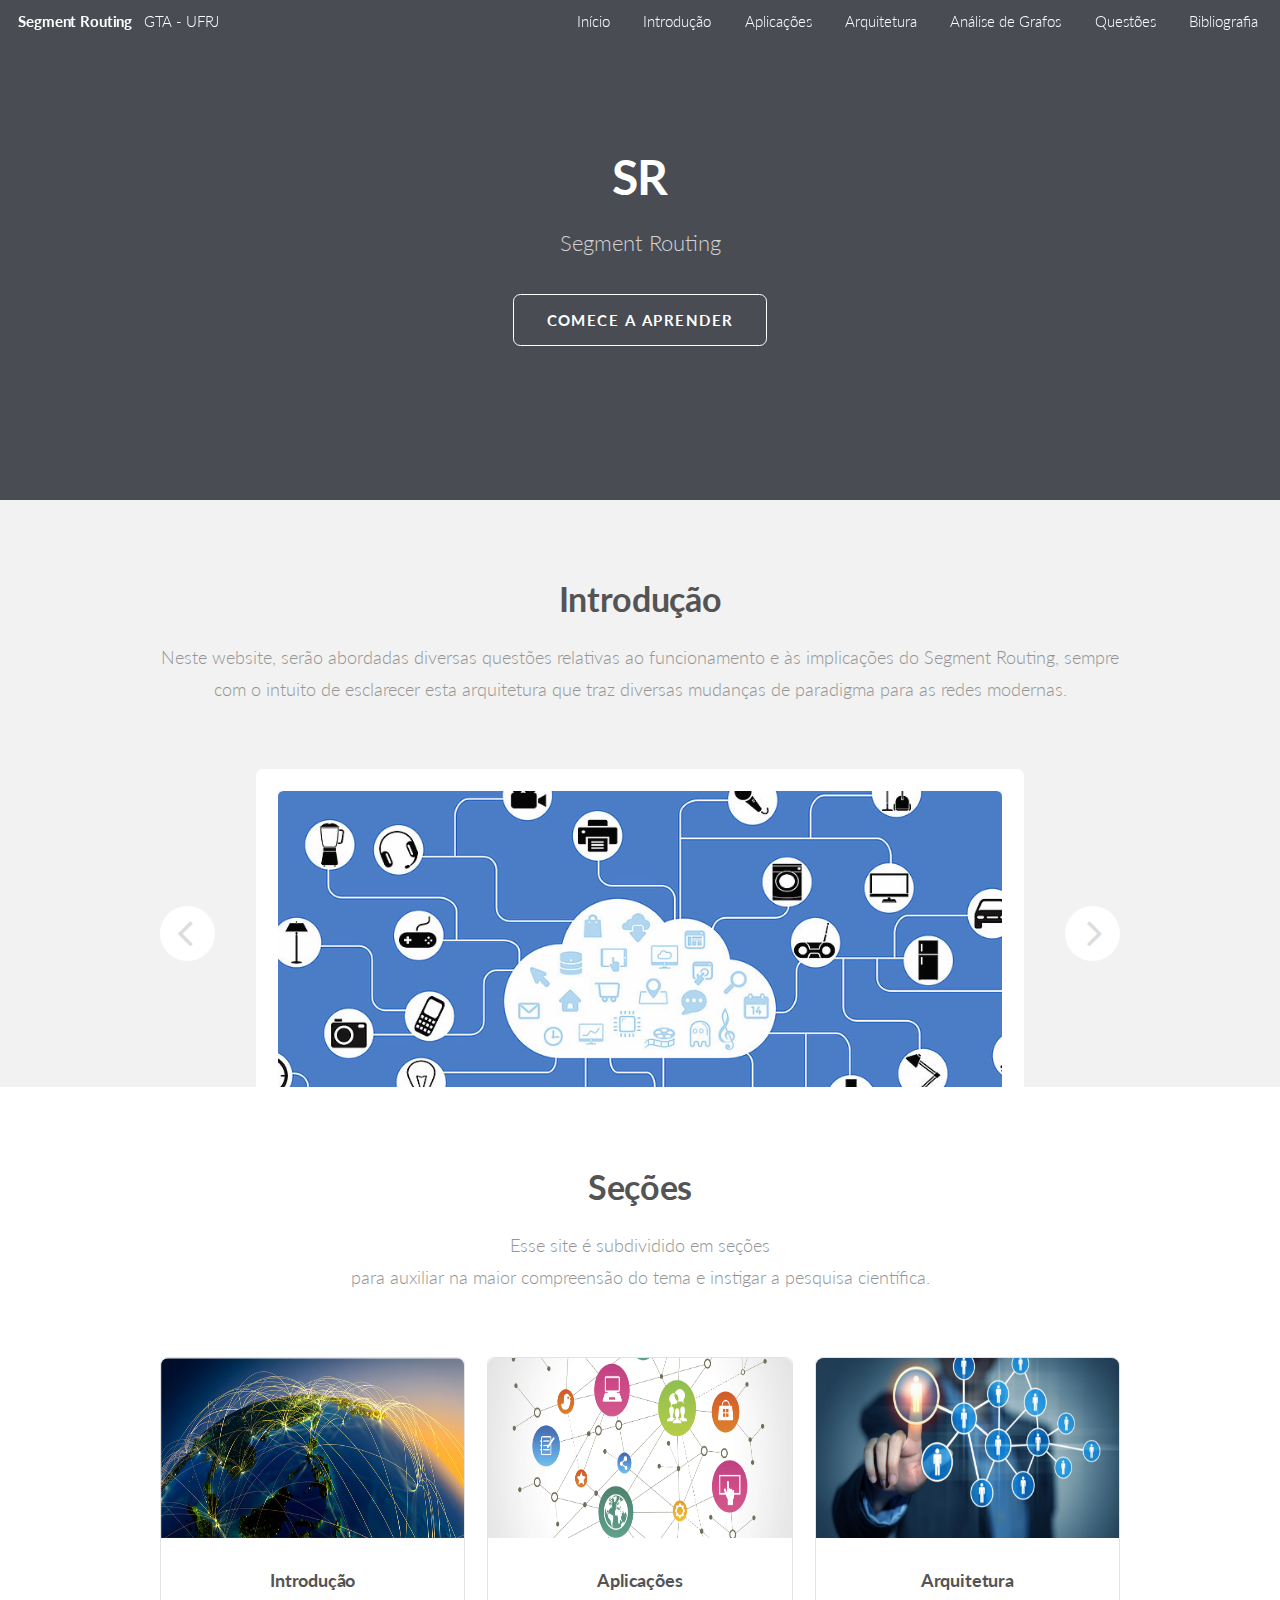
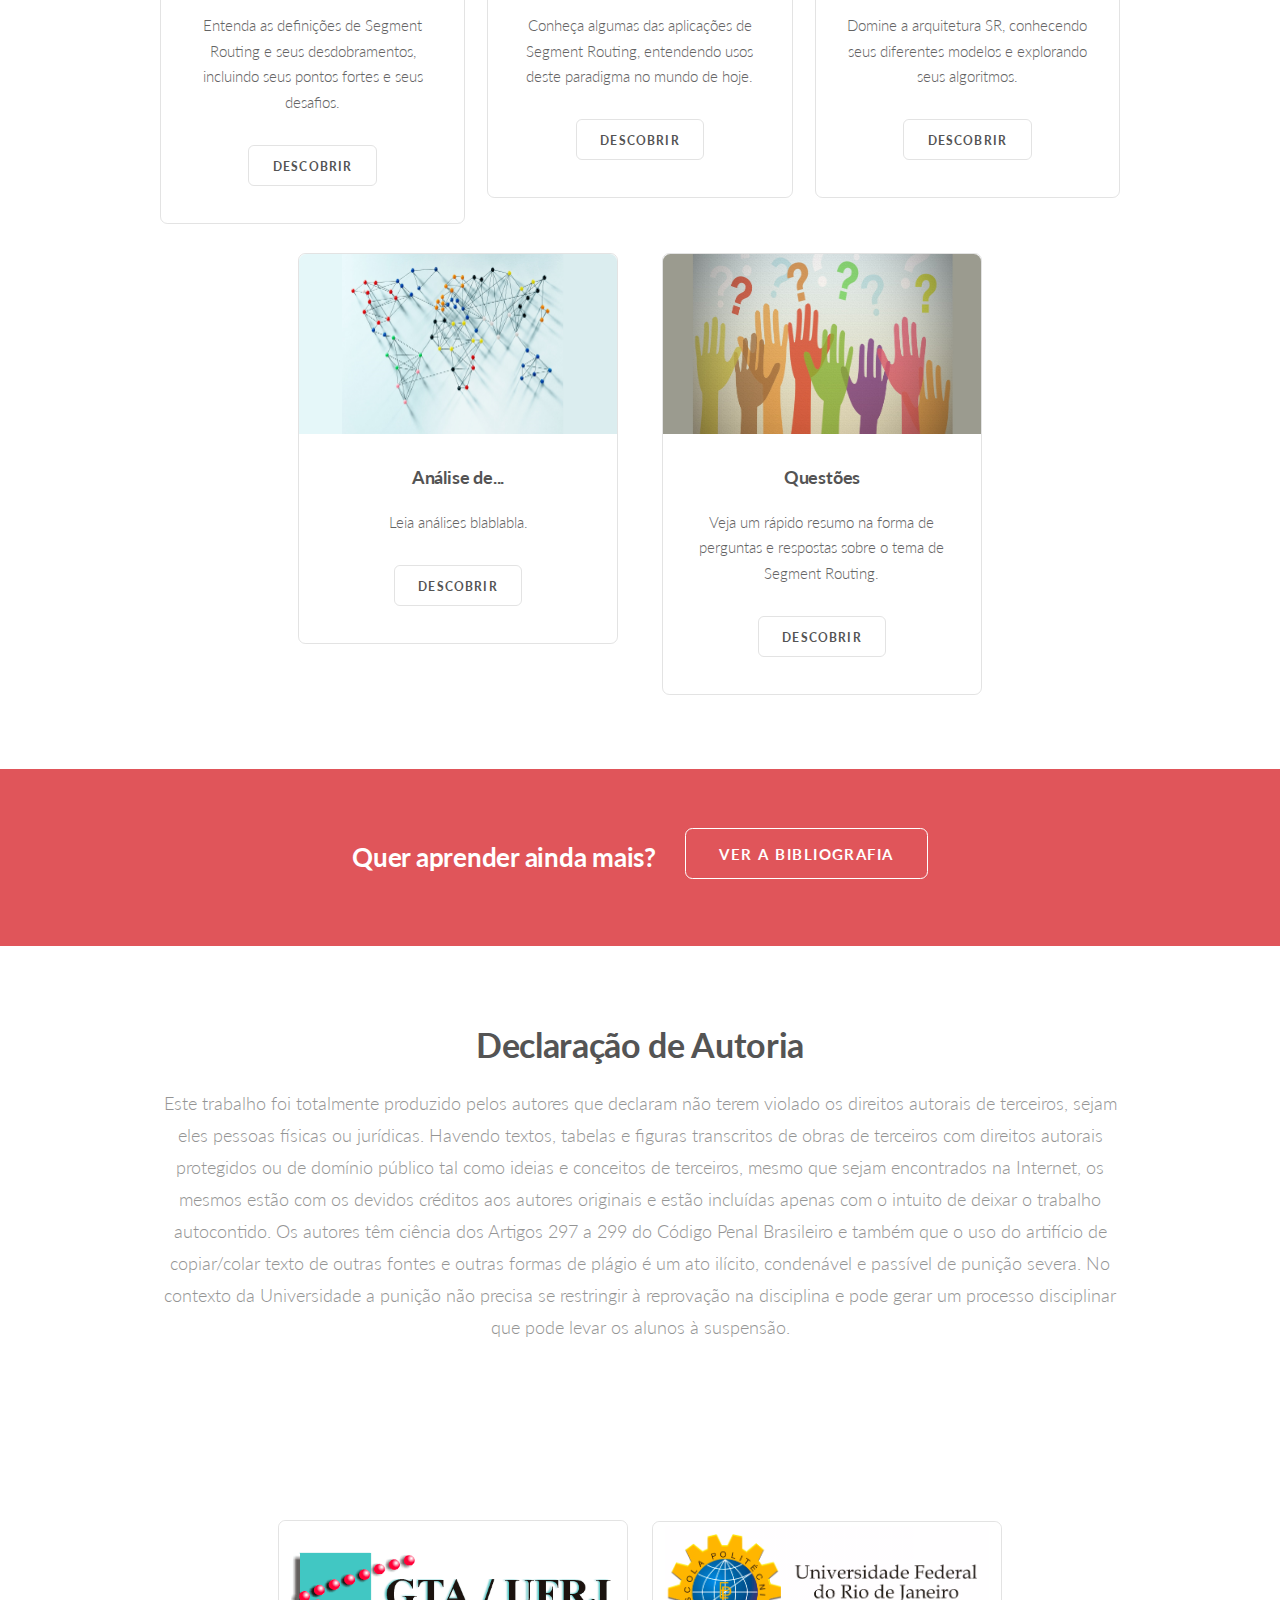
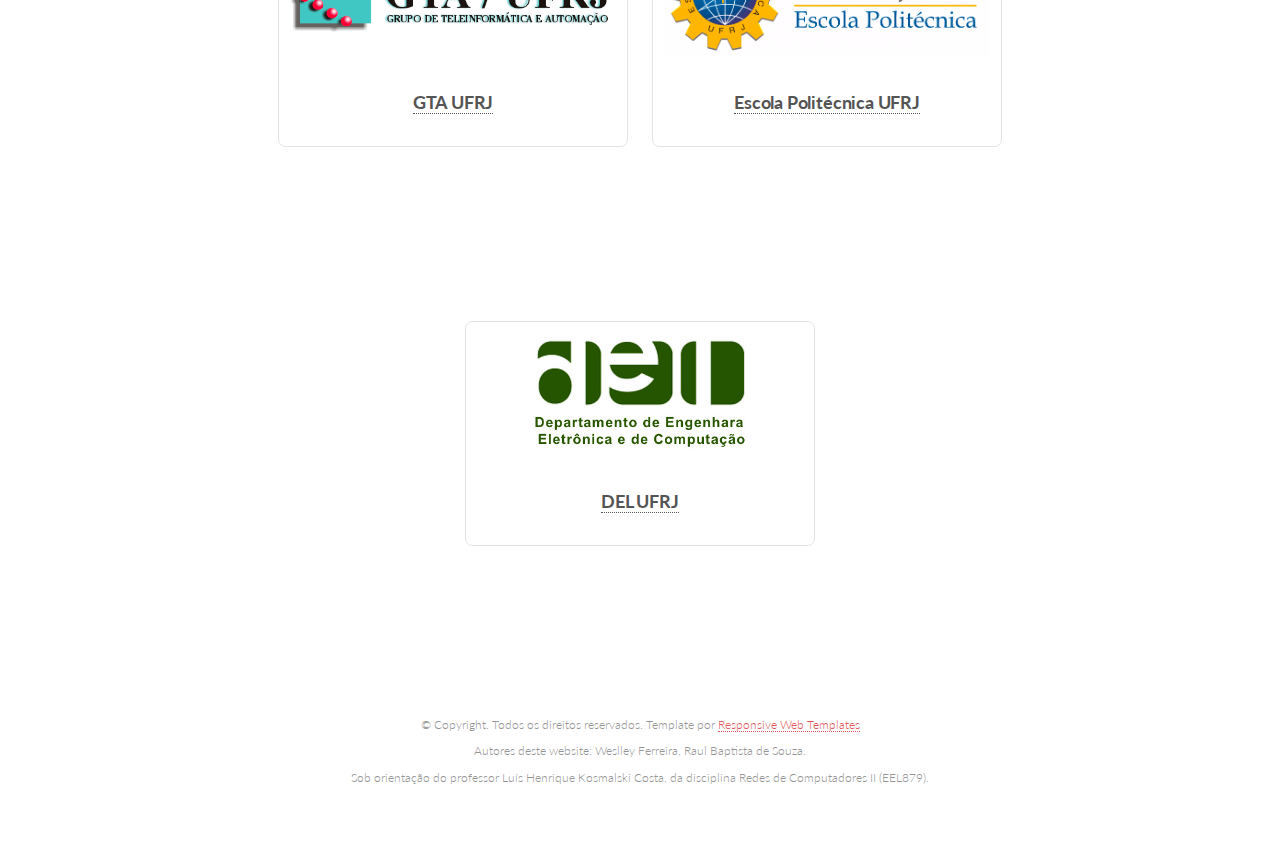
==== index.html @ 942cd398 "criado a estrutura do website" ====
<!DOCTYPE HTML>

<html>
	<head>
		<title>Segment Routing</title>
		<meta http-equiv="content-type" content="text/html; charset=utf-8" />
		<meta name="description" content="" />
		<meta name="keywords" content="" />
		<!--[if lte IE 8]><script src="css/ie/html5shiv.js"></script><![endif]-->
		<script src="js/jquery.min.js"></script>
		<script src="js/jquery.dropotron.min.js"></script>
		<script src="js/jquery.scrollgress.min.js"></script>
		<script src="js/jquery.scrolly.min.js"></script>
		<script src="js/jquery.slidertron.min.js"></script>
		<script src="js/skel.min.js"></script>
		<script src="js/skel-layers.min.js"></script>
		<script src="js/init.js"></script>
		<noscript>
			<link rel="stylesheet" href="css/skel.css" />
			<link rel="stylesheet" href="css/style.css" />
			<link rel="stylesheet" href="css/style-xlarge.css" />
		</noscript>
		<link rel="stylesheet" href="css/index.css" />
		<!--[if lte IE 9]><link rel="stylesheet" href="css/ie/v9.css" /><![endif]-->
		<!--[if lte IE 8]><link rel="stylesheet" href="css/ie/v8.css" /><![endif]-->
	</head>
	<body class="landing">

		<!-- Header -->
			<header id="header" class="alt skel-layers-fixed">
				<h1><a href="index.html">Segment Routing &nbsp&nbsp<span>GTA - UFRJ</span></a></h1>
				<nav id="nav">
					<ul>
						<li><a href="index.html">Início</a></li>
						<li><a href="introducao.html">Introdução</a></li>
						<li><a href="aplicacoes.html">Aplicações</a></li>
						<li><a href="arquitetura.html">Arquitetura</a></li>
						<li><a href="grafos.html">Análise de Grafos</a></li>
						<li><a href="questoes.html">Questões</a></li>
						<li><a href="bibliografia.html">Bibliografia</a></li>
					</ul>
				</nav>
			</header>

		<!-- Banner -->
			<section id="banner">
				<div class="inner">
					<h2>SR</h2>
					<p>Segment Routing</p>
					<ul class="actions">
						<li><a href="#one" class="button big scrolly">Comece a Aprender</a></li>
					</ul>
				</div>
			</section>

		<!-- One -->
			<section id="one" class="wrapper style1">
				<div class="container">
					<header class="major">
						<h2>Introdução</h2>
						<p>Neste website, serão abordadas diversas questões relativas ao funcionamento e às implicações do Segment Routing, sempre
						com o intuito de esclarecer esta arquitetura que traz diversas mudanças de paradigma para as redes modernas.</p>
					</header>
					<div class="slider">
						<span class="nav-previous"></span>
						<div class="viewer">
							<div class="reel">
								<div class="slide">
									<img src="images/dist_sys.jpg" alt="" />
								</div>
								<div class="slide">
									<img src="images/jvm.jpg" alt="" />
								</div>
							</div>
						</div>
						<span class="nav-next"></span>
					</div>
				</div>
			</section>


		<!-- Two -->
			<section id="two" class="wrapper style2">
				<div class="container">
					<header class="major">
						<h2>Seções</h2>
						<p>Esse site é subdividido em seções<br>
						para auxiliar na maior compreensão do tema e instigar a pesquisa científica.</p>
					</header>
					<div class="row">
						<div class="4u 6u(2) 12u$(3)">
							<article class="box post">
								<a href="introducao.html" class="image fit"><img src="images/world.jpg" alt="" class="toolbar" /></a>
								<h3>Introdução</h3>
								<p>Entenda as definições de Segment Routing e seus desdobramentos, incluindo seus pontos fortes e seus desafios.</p>
								<ul class="actions">
									<li><a href="introducao.html" class="button">Descobrir</a></li>
								</ul>
							</article>
						</div>
						<div class="4u 6u$(2) 12u$(3)">
							<article class="box post">
								<a href="aplicacoes.html" class="image fit"><img src="images/applications.png" alt="" class="toolbar"/></a>
								<h3>Aplicações</h3>
								<p>Conheça algumas das aplicações de Segment Routing, entendendo usos deste paradigma no mundo de hoje.</p>
								<ul class="actions">
									<li><a href="aplicacoes.html" class="button">Descobrir</a></li>
								</ul>
							</article>
						</div>
						<div class="4u$ 6u(2) 12u$(3)">
							<article class="box post">
								<a href="arquitetura.html" class="image fit"><img src="images/architecture.png" alt="" class="toolbar"/></a>
								<h3>Arquitetura</h3>
								<p>Domine a arquitetura SR, conhecendo seus diferentes modelos e explorando seus algoritmos.</p>
								<ul class="actions">
									<li><a href="arquitetura.html" class="button">Descobrir</a></li>
								</ul>
							</article>
						</div>
						<div style="display: flex; justify-content: center;">
							<div class="4u 6u$(2) 12u$(3)" style="margin-right: 3em;">
								<article class="box post">
									<a href="grafos.html" class="image fit"><img src="images/graphs.jpg" alt="" class="toolbar"/></a>
									<h3>Análise de...</h3>
									<p>Leia análises blablabla.</p>
									<ul class="actions">
										<li><a href="grafos.html" class="button">Descobrir</a></li>
									</ul>
								</article>
							</div>
							<div class="4u$ 6u$(2) 12u$(3)" style="max-width: 52em;">
								<article class="box post">
									<a href="questoes.html" class="image fit"><img src="images/questions.jpg" alt="" class="toolbar"/></a>
									<h3>Questões</h3>
									<p>Veja um rápido resumo na forma de perguntas e respostas sobre o tema de Segment Routing.</p>
									<ul class="actions">
										<li><a href="questoes.html" class="button">Descobrir</a></li>
									</ul>
								</article>
							</div>
						</div>
					</div>
				</div>
			</section>

		<!-- CTA -->
			<section id="cta" class="wrapper style3">
				<h2>Quer aprender ainda mais?</h2>
				<ul class="actions">
					<li><a href="bibliografia.html" class="button big">Ver a Bibliografia</a></li>
				</ul>
			</section>

		<!-- Three -->
			<section id="three" class="wrapper style2">
				<div class="container">
					<header class="major">
						<h2>Declaração de Autoria</h2>
						<p>Este trabalho foi totalmente produzido pelos autores que declaram não terem violado
						os direitos autorais de terceiros, sejam eles pessoas físicas ou jurídicas. Havendo textos,
						tabelas e figuras transcritos de obras de terceiros com direitos autorais protegidos ou de
						domínio público tal como ideias e conceitos de terceiros, mesmo que sejam encontrados na Internet,
						os mesmos estão com os devidos créditos aos autores originais e estão incluídas apenas com o intuito
						de deixar o trabalho autocontido. Os autores têm ciência dos Artigos 297 a 299 do Código Penal Brasileiro
						e também que o uso do artifício de copiar/colar texto de outras fontes e outras formas de plágio é um
						ato ilícito, condenável e passível de punição severa. No contexto da Universidade a punição não precisa
						se restringir à reprovação na disciplina e pode gerar um processo disciplinar que pode levar os alunos à suspensão.</p>
					</header>
				</div>
			</section>

		<!-- Footer -->
			<footer id="footer">

					<div class="container">
						<div class="links 4u 6u(2) 12u$(3) externLinks">
							<article class="box post">
								<a href="http://gta.ufrj.br/" class="image fit" target="_blank"><img src="images/gta.png" alt="" /></a>
								<h3><a href="http://gta.ufrj.br/" target="_blank">GTA UFRJ</a></h3>
							</article>
						</div>
						<div class="links 4u 6u$(2) 12u$(3) externLinks">
							<article class="box post">
								<a href="http://www.poli.ufrj.br/" class="image fit" target="_blank"><img src="images/poli.png" alt="" /></a>
								<h3><a href="http://www.poli.ufrj.br/" target="_blank">Escola Politécnica UFRJ</a></h3>
							</article>
						</div>
						<div class="links 4u$ 6u(2) 12u$(3) externLinks">
							<article class="box post">
								<a href="http://www.del.ufrj.br/" class="image fit" target="_blank"><img src="images/del.jpg" alt="" /></a>
								<h3><a href="https://www.del.ufrj.br/" target="_blank">DEL UFRJ</a></h3>
							</article>
						</div>

					</div>
				<span class="copyright">
					&copy; Copyright. Todos os direitos reservados. Template por <a href="http://www.html5webtemplates.co.uk">Responsive Web Templates</a>
					<br>Autores deste website: Weslley Ferreira, Raul Baptista de Souza.
					<br>Sob orientação do professor Luís Henrique Kosmalski Costa, da disciplina Redes de Computadores II (EEL879).
				</span>
			</footer>

	</body>
</html>
---- css/skel.css ----
/* Resets (http://meyerweb.com/eric/tools/css/reset/ | v2.0 | 20110126 | License: none (public domain)) */

	html,body,div,span,applet,object,iframe,h1,h2,h3,h4,h5,h6,p,blockquote,pre,a,abbr,acronym,address,big,cite,code,del,dfn,em,img,ins,kbd,q,s,samp,small,strike,strong,sub,sup,tt,var,b,u,i,center,dl,dt,dd,ol,ul,li,fieldset,form,label,legend,table,caption,tbody,tfoot,thead,tr,th,td,article,aside,canvas,details,embed,figure,figcaption,footer,header,hgroup,menu,nav,output,ruby,section,summary,time,mark,audio,video{margin:0;padding:0;border:0;font-size:100%;font:inherit;vertical-align:baseline;}article,aside,details,figcaption,figure,footer,header,hgroup,menu,nav,section{display:block;}body{line-height:1;}ol,ul{list-style:none;}blockquote,q{quotes:none;}blockquote:before,blockquote:after,q:before,q:after{content:'';content:none;}table{border-collapse:collapse;border-spacing:0;}body{-webkit-text-size-adjust:none}

/* Box Model */

	*, *:before, *:after {
		-moz-box-sizing: border-box;
		-webkit-box-sizing: border-box;
		box-sizing: border-box;
	}

/* Container */

	body {
		/* min-width: (containers) */
		min-width: 1200px;
	}

	.container {
		margin-left: auto;
		margin-right: auto;
		
		/* width: (containers) */
		width: 1200px;
	}

	/* Modifiers */

		/* 125% */
			.container.\31 25\25 {
				width: 100%;
				
				/* max-width: (containers * 1.25) */
				max-width: 1500px;

				/* min-width: (containers) */
				min-width: 1200px;
			}

		/* 75% */
			.container.\37 5\25 {
				
				/* width: (containers * 0.75) */
				width: 900px;

			}

		/* 50% */
			.container.\35 0\25 {
				
				/* width: (containers * 0.50) */
				width: 600px;

			}

		/* 25% */
			.container.\32 5\25 {
				
				/* width: (containers * 0.25) */
				width: 300px;

			}

/* Grid */

	.row {
		border-bottom: solid 1px transparent;
	}
	
	.row > * {
		float: left;
	}
	
	.row:after, .row:before {
		content: '';
		display: block;
		clear: both;
		height: 0;
	}
	
	.row.uniform > * > :first-child {
		margin-top: 0;
	}
	
	.row.uniform > * > :last-child {
		margin-bottom: 0;
	}

	/* Gutters */

		/* Normal */
		
			.row > * {
				/* padding: (gutters.horizontal) 0 0 (gutters.vertical) */
				padding: 0 0 0 2em;
			}

			.row {
				/* margin: -(gutters.horizontal) 0 0 -(gutters.vertical) */
				margin: 0 0 0 -2em;
			}
			
			.row.uniform > * {
				/* padding: (gutters.vertical) 0 0 (gutters.vertical) */
				padding: 2em 0 0 2em;
			}

			.row.uniform {
				/* margin: -(gutters.vertical) 0 0 -(gutters.vertical) */
				margin: -2em 0 0 -2em;
			}
			
		/* 200% */
		
			.row.\32 00\25 > * {
				/* padding: (gutters.horizontal) 0 0 (gutters.vertical) */
				padding: 0 0 0 4em;
			}

			.row.\32 00\25 {
				/* margin: -(gutters.horizontal) 0 0 -(gutters.vertical) */
				margin: 0 0 0 -4em;
			}

			.row.uniform.\32 00\25 > * {
				/* padding: (gutters.vertical) 0 0 (gutters.vertical) */
				padding: 4em 0 0 4em;
			}

			.row.uniform.\32 00\25 {
				/* margin: -(gutters.vertical) 0 0 -(gutters.vertical) */
				margin: -4em 0 0 -4em;
			}

		/* 150% */
		
			.row.\31 50\25 > * {
				/* padding: (gutters.horizontal) 0 0 (gutters.vertical) */
				padding: 0 0 0 1.5em;
			}

			.row.\31 50\25 {
				/* margin: -(gutters.horizontal) 0 0 -(gutters.vertical) */
				margin: 0 0 0 -1.5em;
			}

			.row.uniform.\31 50\25 > * {
				/* padding: (gutters.vertical) 0 0 (gutters.vertical) */
				padding: 1.5em 0 0 1.5em;
			}

			.row.uniform.\31 50\25 {
				/* margin: -(gutters.vertical) 0 0 -(gutters.vertical) */
				margin: -1.5em 0 0 -1.5em;
			}

		/* 50% */
		
			.row.\35 0\25 > * {
				/* padding: (gutters.horizontal) 0 0 (gutters.vertical) */
				padding: 0 0 0 1em;
			}

			.row.\35 0\25 {
				/* margin: -(gutters.horizontal) 0 0 -(gutters.vertical) */
				margin: 0 0 0 -1em;
			}

			.row.uniform.\35 0\25 > * {
				/* padding: (gutters.vertical) 0 0 (gutters.vertical) */
				padding: 1em 0 0 1em;
			}

			.row.uniform.\35 0\25 {
				/* margin: -(gutters.vertical) 0 0 -(gutters.vertical) */
				margin: -1em 0 0 -1em;
			}

		/* 25% */
		
			.row.\32 5\25 > * {
				/* padding: (gutters.horizontal) 0 0 (gutters.vertical) */
				padding: 0 0 0 0.5em;
			}

			.row.\32 5\25 {
				/* margin: -(gutters.horizontal) 0 0 -(gutters.vertical) */
				margin: 0 0 0 -0.5em;
			}

			.row.uniform.\32 5\25 > * {
				/* padding: (gutters.vertical) 0 0 (gutters.vertical) */
				padding: 0.5em 0 0 0.5em;
			}

			.row.uniform.\32 5\25 {
				/* margin: -(gutters.vertical) 0 0 -(gutters.vertical) */
				margin: -0.5em 0 0 -0.5em;
			}

		/* 0% */
		
			.row.\30 \25 > * {
				/* padding: (gutters.horizontal) 0 0 (gutters.vertical) */
				padding: 0;
			}

			.row.\30 \25 {
				/* margin: -(gutters.horizontal) 0 0 -(gutters.vertical) */
				margin: 0;
			}

	/* Cells */

		.\31 2u, .\31 2u\24, .\31 2u\28 1\29, .\31 2u\24\28 1\29 { width: 100%; clear: none; }
		.\31 1u, .\31 1u\24, .\31 1u\28 1\29, .\31 1u\24\28 1\29 { width: 91.6666666667%; clear: none; }
		.\31 0u, .\31 0u\24, .\31 0u\28 1\29, .\31 0u\24\28 1\29 { width: 83.3333333333%; clear: none; }
		.\39 u, .\39 u\24, .\39 u\28 1\29, .\39 u\24\28 1\29 { width: 75%; clear: none; }
		.\38 u, .\38 u\24, .\38 u\28 1\29, .\38 u\24\28 1\29 { width: 66.6666666667%; clear: none; }
		.\37 u, .\37 u\24, .\37 u\28 1\29, .\37 u\24\28 1\29 { width: 58.3333333333%; clear: none; }
		.\36 u, .\36 u\24, .\36 u\28 1\29, .\36 u\24\28 1\29 { width: 50%; clear: none; }
		.\35 u, .\35 u\24, .\35 u\28 1\29, .\35 u\24\28 1\29 { width: 41.6666666667%; clear: none; }
		.\34 u, .\34 u\24, .\34 u\28 1\29, .\34 u\24\28 1\29 { width: 33.3333333333%; clear: none; }
		.\33 u, .\33 u\24, .\33 u\28 1\29, .\33 u\24\28 1\29 { width: 25%; clear: none; }
		.\32 u, .\32 u\24, .\32 u\28 1\29, .\32 u\24\28 1\29 { width: 16.6666666667%; clear: none; }
		.\31 u, .\31 u\24, .\31 u\28 1\29, .\31 u\24\28 1\29 { width: 8.3333333333%; clear: none; }

		.\31 2u\24 + *, .\31 2u\24\28 1\29 + *,
		.\31 1u\24 + *, .\31 1u\24\28 1\29 + *,
		.\31 0u\24 + *, .\31 0u\24\28 1\29 + *,
		.\39 u\24 + *, .\39 u\24\28 1\29 + *,
		.\38 u\24 + *, .\38 u\24\28 1\29 + *,
		.\37 u\24 + *, .\37 u\24\28 1\29 + *,
		.\36 u\24 + *, .\36 u\24\28 1\29 + *,
		.\35 u\24 + *, .\35 u\24\28 1\29 + *,
		.\34 u\24 + *, .\34 u\24\28 1\29 + *,
		.\33 u\24 + *, .\33 u\24\28 1\29 + *,
		.\32 u\24 + *, .\32 u\24\28 1\29 + *,
		.\31 u\24  + *,  .\31 u\24\28 1\29 + * {
			clear: left;
		}
			
		.\-11u { margin-left: 91.6666666667% }
		.\-10u { margin-left: 83.3333333333% }
		.\-9u { margin-left: 75% }
		.\-8u { margin-left: 66.6666666667% }
		.\-7u { margin-left: 58.3333333333% }
		.\-6u { margin-left: 50% }
		.\-5u { margin-left: 41.6666666667% }
		.\-4u { margin-left: 33.3333333333% }
		.\-3u { margin-left: 25% }
		.\-2u { margin-left: 16.6666666667% }
		.\-1u { margin-left: 8.3333333333% }
---- css/style.css ----
@import url(font-awesome.min.css);
@import url("http://fonts.googleapis.com/css?family=Lato:300,700");

/*
	Drift by Pixelarity
	pixelarity.com @pixelarity
	License: pixelarity.com/license
*/

/* Basic */

	body {
		background: #fff;
	}

		body.is-loading * {
			-moz-animation: none !important;
			-webkit-animation: none !important;
			-o-animation: none !important;
			-ms-animation: none !important;
			animation: none !important;
			-moz-transition: none !important;
			-webkit-transition: none !important;
			-o-transition: none !important;
			-ms-transition: none !important;
			transition: none !important;
		}

	body, input, select, textarea {
		color: #646464;
		font-family: "Lato", Helvetica, sans-serif;
		font-size: 15pt;
		font-weight: 300;
		line-height: 1.75em;
	}

	a {
		-moz-transition: color 0.2s ease-in-out, border-color 0.2s ease-in-out;
		-webkit-transition: color 0.2s ease-in-out, border-color 0.2s ease-in-out;
		-o-transition: color 0.2s ease-in-out, border-color 0.2s ease-in-out;
		-ms-transition: color 0.2s ease-in-out, border-color 0.2s ease-in-out;
		transition: color 0.2s ease-in-out, border-color 0.2s ease-in-out;
		color: #e0555a;
		text-decoration: none;
		border-bottom: dotted 1px;
	}

		a:hover {
			text-decoration: none;
			color: #e0555a !important;
			border-bottom-color: transparent;
		}

	strong, b {
		color: #545454;
		font-weight: 700;
	}

	em, i {
		font-style: italic;
	}

	p {
		margin: 0 0 2em 0;
	}

	h1, h2, h3, h4, h5, h6 {
		color: #545454;
		font-weight: 700;
		line-height: 1em;
		margin: 0 0 1em 0;
		letter-spacing: -0.01em;
	}

		h1 a, h2 a, h3 a, h4 a, h5 a, h6 a {
			color: inherit;
			text-decoration: none;
		}

	h2 {
		font-size: 1.75em;
		line-height: 1.5em;
	}

	h3 {
		font-size: 1.25em;
		line-height: 1.5em;
	}

	h4 {
		font-size: 1.1em;
		line-height: 1.5em;
	}

	h5 {
		font-size: 0.9em;
		line-height: 1.5em;
	}

	h6 {
		font-size: 0.7em;
		line-height: 1.5em;
	}

	sub {
		font-size: 0.8em;
		position: relative;
		top: 0.5em;
	}

	sup {
		font-size: 0.8em;
		position: relative;
		top: -0.5em;
	}

	hr {
		border: 0;
		border-bottom: solid 1px rgba(144, 144, 144, 0.25);
		margin: 2em 0;
	}

		hr.major {
			margin: 3em 0;
		}

	blockquote {
		border-left: solid 4px rgba(144, 144, 144, 0.25);
		font-style: italic;
		margin: 0 0 2em 0;
		padding: 0.5em 0 0.5em 2em;
	}

	code {
		background: rgba(144, 144, 144, 0.075);
		border-radius: 0.5em;
		border: solid 1px rgba(144, 144, 144, 0.25);
		font-family: "Courier New", monospace;
		font-size: 0.9em;
		margin: 0 0.25em;
		padding: 0.25em 0.65em;
	}

	pre {
		-webkit-overflow-scrolling: touch;
		font-family: "Courier New", monospace;
		font-size: 0.9em;
		margin: 0 0 2em 0;
	}

		pre code {
			display: block;
			line-height: 1.75em;
			padding: 1em 1.5em;
			overflow-x: auto;
		}

	.align-left {
		text-align: left;
	}

	.align-center {
		text-align: center;
	}

	.align-right {
		text-align: right;
	}

/* Section/Article */

	section.special, article.special {
		text-align: center;
	}

	header p {
		color: #949494;
		position: relative;
		margin: 0 0 1.5em 0;
	}

	header h2 + p {
		font-size: 1.25em;
		margin-top: -1em;
		line-height: 1.75em;
	}

	header h3 + p {
		font-size: 1.1em;
		margin-top: -0.85em;
		line-height: 1.5em;
	}

	header h4 + p,
	header h5 + p,
	header h6 + p {
		font-size: 0.9em;
		margin-top: -0.75em;
		line-height: 1.5em;
	}

	header.major {
		text-align: center;
	}

		header.major h2 {
			font-size: 2.35em;
		}

		header.major p {
			margin: -1em 0 3.5em 0;
		}

/* Form */

	form {
		margin: 0 0 2em 0;
	}

	label {
		color: #545454;
		display: block;
		font-size: 0.9em;
		font-weight: 700;
		margin: 0 0 1em 0;
	}

	input[type="text"],
	input[type="password"],
	input[type="email"],
	select,
	textarea {
		-moz-appearance: none;
		-webkit-appearance: none;
		-o-appearance: none;
		-ms-appearance: none;
		appearance: none;
		background: rgba(144, 144, 144, 0.075);
		border-radius: 0.5em;
		border: none;
		border: solid 1px rgba(144, 144, 144, 0.25);
		color: inherit;
		display: block;
		outline: 0;
		padding: 0 1em;
		text-decoration: none;
		width: 100%;
	}

		input[type="text"]:invalid,
		input[type="password"]:invalid,
		input[type="email"]:invalid,
		select:invalid,
		textarea:invalid {
			box-shadow: none;
		}

		input[type="text"]:focus,
		input[type="password"]:focus,
		input[type="email"]:focus,
		select:focus,
		textarea:focus {
			border-color: #e0555a;
			box-shadow: 0 0 0 1px #e0555a;
		}

	.select-wrapper {
		text-decoration: none;
		display: block;
		position: relative;
	}

		.select-wrapper:before {
			-moz-osx-font-smoothing: grayscale;
			-webkit-font-smoothing: antialiased;
			font-family: FontAwesome;
			font-style: normal;
			font-weight: normal;
			text-transform: none !important;
		}

		.select-wrapper:before {
			content: '\f078';
			color: rgba(144, 144, 144, 0.25);
			display: block;
			height: 2.75em;
			line-height: 2.75em;
			pointer-events: none;
			position: absolute;
			right: 0;
			text-align: center;
			top: 0;
			width: 2.75em;
		}

		.select-wrapper select::-ms-expand {
			display: none;
		}

	input[type="text"],
	input[type="password"],
	input[type="email"],
	select {
		height: 2.75em;
	}

	textarea {
		padding: 0.75em 1em;
	}

	input[type="checkbox"],
	input[type="radio"] {
		-moz-appearance: none;
		-webkit-appearance: none;
		-o-appearance: none;
		-ms-appearance: none;
		appearance: none;
		display: block;
		float: left;
		margin-right: -2em;
		opacity: 0;
		width: 1em;
		z-index: -1;
	}

		input[type="checkbox"] + label,
		input[type="radio"] + label {
			text-decoration: none;
			color: #646464;
			cursor: pointer;
			display: inline-block;
			font-size: 1em;
			font-weight: 300;
			padding-left: 2.4em;
			padding-right: 0.75em;
			position: relative;
		}

			input[type="checkbox"] + label:before,
			input[type="radio"] + label:before {
				-moz-osx-font-smoothing: grayscale;
				-webkit-font-smoothing: antialiased;
				font-family: FontAwesome;
				font-style: normal;
				font-weight: normal;
				text-transform: none !important;
			}

			input[type="checkbox"] + label:before,
			input[type="radio"] + label:before {
				background: rgba(144, 144, 144, 0.075);
				border-radius: 0.5em;
				border: solid 1px rgba(144, 144, 144, 0.25);
				content: '';
				display: inline-block;
				height: 1.65em;
				left: 0;
				line-height: 1.58125em;
				position: absolute;
				text-align: center;
				top: 0;
				width: 1.65em;
			}

		input[type="checkbox"]:checked + label:before,
		input[type="radio"]:checked + label:before {
			background: #494d53;
			border-color: #494d53;
			color: #ffffff;
			content: '\f00c';
		}

		input[type="checkbox"]:focus + label:before,
		input[type="radio"]:focus + label:before {
			border-color: #e0555a;
			box-shadow: 0 0 0 1px #e0555a;
		}

	input[type="checkbox"] + label:before {
		border-radius: 0.5em;
	}

	input[type="radio"] + label:before {
		border-radius: 100%;
	}

	::-webkit-input-placeholder {
		color: #949494 !important;
		opacity: 1.0;
	}

	:-moz-placeholder {
		color: #949494 !important;
		opacity: 1.0;
	}

	::-moz-placeholder {
		color: #949494 !important;
		opacity: 1.0;
	}

	:-ms-input-placeholder {
		color: #949494 !important;
		opacity: 1.0;
	}

	.formerize-placeholder {
		color: #949494 !important;
		opacity: 1.0;
	}

/* Box */

	.box {
		border-radius: 0.5em;
		border: solid 1px rgba(144, 144, 144, 0.25);
		margin-bottom: 2em;
		padding: 2em;
	}

		.box > :last-child,
		.box > :last-child > :last-child,
		.box > :last-child > :last-child > :last-child {
			margin-bottom: 0;
		}

		.box.alt {
			border: 0;
			border-radius: 0;
			padding: 0;
		}

		.box.post {
			margin-left: auto;
			margin-right: auto;
			text-align: center;
		}

			.box.post .image:first-child {
				border-bottom-left-radius: 0;
				border-bottom-right-radius: 0;
				margin: -2em 0 2em -2em;
				width: calc(100% + 4em);
			}

				.box.post .image:first-child img {
					border-bottom-left-radius: 0;
					border-bottom-right-radius: 0;
				}

/* Icon */

	.icon {
		text-decoration: none;
		border-bottom: none;
		position: relative;
	}

		.icon:before {
			-moz-osx-font-smoothing: grayscale;
			-webkit-font-smoothing: antialiased;
			font-family: FontAwesome;
			font-style: normal;
			font-weight: normal;
			text-transform: none !important;
		}

		.icon > .label {
			display: none;
		}

/* Image */

	.image {
		border-radius: 0.5em;
		border: 0;
		display: inline-block;
		position: relative;
	}

		.image img {
			position: relative;
			border-radius: 0.5em;
			display: block;
		}

		.image.left {
			float: left;
			padding: 0 1.5em 1em 0;
			top: 0.25em;
		}

		.image.right {
			float: right;
			padding: 0 0 1em 1.5em;
			top: 0.25em;
		}

		.image.left, .image.right {
			max-width: 40%;
		}

			.image.left img, .image.right img {
				width: 100%;
			}

		.image.fit {
			display: block;
			margin: 0 0 2em 0;
			width: 100%;
		}

			.image.fit img {
				display: block;
				width: 100%;
			}

		.image.text {
			display: block;
			margin: auto;
			width: 50%;
		}

			.image.text img {
				display: block;
				width: 100%;
			}



/* List */

	ol {
		list-style: decimal;
		margin: 0 0 2em 0;
		padding-left: 1.25em;
	}

		ol li {
			padding-left: 0.25em;
		}

	ul {
		list-style: disc;
		margin: 0 0 2em 0;
		padding-left: 1em;
	}

		ul li {
			padding-left: 0.5em;
		}

		ul.alt {
			list-style: none;
			padding-left: 0;
		}

			ul.alt li {
				border-top: solid 1px rgba(144, 144, 144, 0.25);
				padding: 0.5em 0;
			}

				ul.alt li:first-child {
					border-top: 0;
					padding-top: 0;
				}

		ul.icons {
			cursor: default;
			list-style: none;
			padding-left: 0;
		}

			ul.icons li {
				display: inline-block;
				padding: 0 1.25em 0 0;
			}

				ul.icons li:last-child {
					padding-right: 0 !important;
				}

				ul.icons li .icon {
					border-radius: 0.5em;
					border: solid 1px rgba(144, 144, 144, 0.25);
					color: #949494 !important;
					display: inline-block;
					font-size: 1.25em;
					height: 2.75em;
					line-height: 2.75em;
					text-align: center;
					width: 2.75em;
				}

				ul.icons li a.icon {
					-moz-transition: background-color 0.2s ease-in-out, color 0.2s ease-in-out;
					-webkit-transition: background-color 0.2s ease-in-out, color 0.2s ease-in-out;
					-o-transition: background-color 0.2s ease-in-out, color 0.2s ease-in-out;
					-ms-transition: background-color 0.2s ease-in-out, color 0.2s ease-in-out;
					transition: background-color 0.2s ease-in-out, color 0.2s ease-in-out;
				}

					ul.icons li a.icon:hover {
						background-color: rgba(144, 144, 144, 0.075);
					}

					ul.icons li a.icon:active {
						background-color: rgba(144, 144, 144, 0.2);
					}

		ul.actions {
			cursor: default;
			list-style: none;
			padding-left: 0;
		}

			ul.actions li {
				display: inline-block;
				padding: 0 1em 0 0;
				vertical-align: middle;
			}

				ul.actions li:last-child {
					padding-right: 0;
				}

			ul.actions.small li {
				padding: 0 0.5em 0 0;
			}

			ul.actions.vertical li {
				display: block;
				padding: 1em 0 0 0;
			}

				ul.actions.vertical li:first-child {
					padding-top: 0;
				}

				ul.actions.vertical li > * {
					margin-bottom: 0;
				}

			ul.actions.vertical.small li {
				padding: 0.5em 0 0 0;
			}

				ul.actions.vertical.small li:first-child {
					padding-top: 0;
				}

			ul.actions.fit {
				display: table;
				margin-left: -1em;
				padding: 0;
				table-layout: fixed;
				width: calc(100% + 1em);
			}

				ul.actions.fit li {
					display: table-cell;
					padding: 0 0 0 1em;
				}

					ul.actions.fit li > * {
						margin-bottom: 0;
					}

				ul.actions.fit.small {
					margin-left: -0.5em;
					width: calc(100% + 0.5em);
				}

					ul.actions.fit.small li {
						padding: 0 0 0 0.5em;
					}

		ul.menu {
			line-height: 1em;
			list-style: none;
			padding: 0;
		}

			ul.menu li {
				border-left: solid 1px rgba(144, 144, 144, 0.25);
				display: inline-block;
				margin-left: 1em;
				padding-left: 1em;
			}

				ul.menu li:first-child {
					border-left: 0;
					margin-left: 0;
					padding-left: 0;
				}

	dl {
		margin: 0 0 2em 0;
	}

/* Table */

	.table-wrapper {
		-webkit-overflow-scrolling: touch;
		overflow-x: auto;
	}

	table {
		margin: 0 0 2em 0;
		width: 100%;
	}

		table tbody tr {
			border: solid 1px rgba(144, 144, 144, 0.25);
			border-left: 0;
			border-right: 0;
		}

			table tbody tr:nth-child(2n + 1) {
				background-color: rgba(144, 144, 144, 0.075);
			}

		table td {
			padding: 0.75em 0.75em;
		}

		table th {
			color: #545454;
			font-size: 0.9em;
			font-weight: 700;
			padding: 0 0.75em 0.75em 0.75em;
			text-align: left;
		}

		table thead {
			border-bottom: solid 2px rgba(144, 144, 144, 0.25);
		}

		table tfoot {
			border-top: solid 2px rgba(144, 144, 144, 0.25);
		}

		table.alt {
			border-collapse: separate;
		}

			table.alt tbody tr td {
				border: solid 1px rgba(144, 144, 144, 0.25);
				border-left-width: 0;
				border-top-width: 0;
			}

				table.alt tbody tr td:first-child {
					border-left-width: 1px;
				}

			table.alt tbody tr:first-child td {
				border-top-width: 1px;
			}

			table.alt thead {
				border-bottom: 0;
			}

			table.alt tfoot {
				border-top: 0;
			}

/* Button */

	input[type="submit"],
	input[type="reset"],
	input[type="button"],
	.button {
		-moz-appearance: none;
		-webkit-appearance: none;
		-o-appearance: none;
		-ms-appearance: none;
		appearance: none;
		-moz-transition: background-color 0.2s ease-in-out, color 0.2s ease-in-out;
		-webkit-transition: background-color 0.2s ease-in-out, color 0.2s ease-in-out;
		-o-transition: background-color 0.2s ease-in-out, color 0.2s ease-in-out;
		-ms-transition: background-color 0.2s ease-in-out, color 0.2s ease-in-out;
		transition: background-color 0.2s ease-in-out, color 0.2s ease-in-out;
		background-color: transparent;
		border-radius: 0.5em;
		border: solid 1px rgba(144, 144, 144, 0.25) !important;
		color: #545454 !important;
		cursor: pointer;
		display: inline-block;
		font-size: 0.8em;
		font-weight: 700;
		height: 3.5em;
		letter-spacing: 0.1em;
		line-height: 3.5em;
		overflow: hidden;
		padding: 0 2em;
		text-align: center;
		text-decoration: none;
		text-overflow: ellipsis;
		text-transform: uppercase;
		white-space: nowrap;
	}

		input[type="submit"]:hover,
		input[type="reset"]:hover,
		input[type="button"]:hover,
		.button:hover {
			background-color: rgba(144, 144, 144, 0.075);
			color: #545454 !important;
		}

		input[type="submit"]:active,
		input[type="reset"]:active,
		input[type="button"]:active,
		.button:active {
			background-color: rgba(144, 144, 144, 0.2);
		}

		input[type="submit"].icon,
		input[type="reset"].icon,
		input[type="button"].icon,
		.button.icon {
			padding-left: 1.35em;
		}

			input[type="submit"].icon:before,
			input[type="reset"].icon:before,
			input[type="button"].icon:before,
			.button.icon:before {
				margin-right: 0.5em;
			}

		input[type="submit"].fit,
		input[type="reset"].fit,
		input[type="button"].fit,
		.button.fit {
			display: block;
			margin: 0 0 1em 0;
			width: 100%;
		}

		input[type="submit"].small,
		input[type="reset"].small,
		input[type="button"].small,
		.button.small {
			font-size: 0.8em;
		}

		input[type="submit"].big,
		input[type="reset"].big,
		input[type="button"].big,
		.button.big {
			font-size: 1em;
			height: 3.5em;
			line-height: 3.5em;
			padding: 0 2.25em;
		}

		input[type="submit"].special,
		input[type="reset"].special,
		input[type="button"].special,
		.button.special {
			background-color: #e0555a;
			color: #ffffff !important;
		}

			input[type="submit"].special:hover,
			input[type="reset"].special:hover,
			input[type="button"].special:hover,
			.button.special:hover {
				background-color: #E46B6F;
			}

			input[type="submit"].special:active,
			input[type="reset"].special:active,
			input[type="button"].special:active,
			.button.special:active {
				background-color: #DC3F45;
			}

		input[type="submit"].disabled, input[type="submit"]:disabled,
		input[type="reset"].disabled,
		input[type="reset"]:disabled,
		input[type="button"].disabled,
		input[type="button"]:disabled,
		.button.disabled,
		.button:disabled {
			background-color: #646464 !important;
			box-shadow: inset 0 -0.15em 0 0 rgba(0, 0, 0, 0.15);
			color: #fff !important;
			cursor: default;
			opacity: 0.25;
		}

/* Feature */

	.feature {
		text-decoration: none;
		padding-left: 6.5em;
		position: relative;
		text-align: left;
	}

		.feature:before {
			-moz-osx-font-smoothing: grayscale;
			-webkit-font-smoothing: antialiased;
			font-family: FontAwesome;
			font-style: normal;
			font-weight: normal;
			text-transform: none !important;
		}

		.feature:before {
			border-radius: 0.5em;
			border: solid 1px rgba(144, 144, 144, 0.25);
			color: #e0555a;
			display: inline-block;
			font-size: 2.25em;
			height: 2em;
			left: 0;
			line-height: 2em;
			position: absolute;
			text-align: center;
			top: 0;
			width: 2em;
		}

		.feature h3 {
			margin: 0 0 0.7em 0;
		}

/* Slider */

	.slider {
		position: relative;
	}

		.slider .viewer {
			position: relative;
			border-radius: 0.5em;
			border: solid 1.5em #fff;
			height: 20em;
			margin: 0 auto;
			overflow: hidden;
			width: 80%;
		}

		.slider .slide img {
			border-radius: 0.375em;
			display: block;
			width: 100%;
		}

		.slider .nav-next,
		.slider .nav-previous {
			text-decoration: none;
			background: #fff;
			border-radius: 100%;
			color: #ddd;
			cursor: pointer;
			display: block;
			font-size: 3em;
			height: 1.25em;
			line-height: 1.15em;
			margin-top: -0.5em;
			position: absolute;
			text-align: center;
			top: 50%;
			width: 1.25em;
		}

			.slider .nav-next:before,
			.slider .nav-previous:before {
				-moz-osx-font-smoothing: grayscale;
				-webkit-font-smoothing: antialiased;
				font-family: FontAwesome;
				font-style: normal;
				font-weight: normal;
				text-transform: none !important;
			}

			.slider .nav-next:before,
			.slider .nav-previous:before {
				position: relative;
			}

		.slider .nav-next {
			right: 0;
		}

			.slider .nav-next:before {
				content: '\f105';
				right: -0.05em;
			}

		.slider .nav-previous {
			left: 0;
		}

			.slider .nav-previous:before {
				content: '\f104';
				left: -0.05em;
			}

/* Wrapper */

	.wrapper {
		padding: 5em 0 3em 0;
	}

		.wrapper.style1 {
			background: #f2f2f2;
		}

			.wrapper.style1 .box {
				background: #ffffff;
				border: 0;
			}

		.wrapper.style2 {
			background: #ffffff;
		}

		.wrapper.style3 {
			background: #e0555a;
			color: #d1f2f5;
		}

			.wrapper.style3 h1, .wrapper.style3 h2, .wrapper.style3 h3, .wrapper.style3 h4, .wrapper.style3 h5, .wrapper.style3 h6 {
				color: #ffffff;
			}

			.wrapper.style3 header p {
				color: #b5ebef;
			}

			.wrapper.style3 .button {
				border-color: white !important;
				color: #ffffff !important;
			}

				.wrapper.style3 .button:hover {
					background-color: rgba(255, 255, 255, 0.075);
				}

				.wrapper.style3 .button:active {
					background-color: rgba(255, 255, 255, 0.2);
				}

/* Header */

	#skel-layers-wrapper {
		padding-top: 3em;
	}

	body.landing #skel-layers-wrapper {
		padding-top: 0;
	}
	@-moz-keyframes reveal-header { 0% { top: -5em; } 100% { top: 0; } }
	@-webkit-keyframes reveal-header { 0% { top: -5em; } 100% { top: 0; } }
	@-o-keyframes reveal-header { 0% { top: -5em; } 100% { top: 0; } }
	@-ms-keyframes reveal-header { 0% { top: -5em; } 100% { top: 0; } }
	@keyframes reveal-header { 0% { top: -5em; } 100% { top: 0; } }

	#header {
		background-color: #fff;
		box-shadow: 0 1px 2px 0 rgba(0, 0, 0, 0.05);
		color: inherit;
		cursor: default;
		height: 3em;
		left: 0;
		line-height: 3em;
		position: fixed;
		top: 0;
		width: 100%;
		z-index: 10000;
	}

		#header.reveal {
			-moz-animation: reveal-header 0.5s;
			-webkit-animation: reveal-header 0.5s;
			-o-animation: reveal-header 0.5s;
			-ms-animation: reveal-header 0.5s;
			animation: reveal-header 0.5s;
		}

		#header.alt {
			-moz-animation: none;
			-webkit-animation: none;
			-o-animation: none;
			-ms-animation: none;
			animation: none;
			background-color: transparent;
			box-shadow: none;
			color: #fff;
		}

		#header h1 {
			color: inherit;
			font-size: 1em;
			height: inherit;
			left: 1.25em;
			line-height: inherit;
			margin: 0;
			padding: 0;
			position: absolute;
			top: 0;
		}

			#header h1 span {
				font-weight: 300;
			}

			#header h1 a {
				border: 0;
			}

		#header nav {
			height: inherit;
			line-height: inherit;
			position: absolute;
			right: 1.5em;
			top: 0;
			vertical-align: middle;
		}

			#header nav > ul {
				list-style: none;
				margin: 0;
				padding-left: 0;
			}

				#header nav > ul > li {
					border-radius: 0.5em;
					display: inline-block;
					margin-left: 2em;
					padding-left: 0;
				}

					#header nav > ul > li a {
						border: 0;
						color: inherit;
						display: inline-block;
						text-decoration: none;
					}

						#header nav > ul > li a.icon:before {
							margin-right: 0.5em;
						}

					#header nav > ul > li:first-child {
						margin-left: 0;
					}

					#header nav > ul > li .button {
						height: 2.25em;
						line-height: 2.25em;
						margin-bottom: 0;
						padding: 0 1em;
						position: relative;
						top: -0.075em;
						vertical-align: middle;
					}

					#header nav > ul > li > ul {
						display: none;
					}

		#header .container {
			position: relative;
		}

			#header .container h1 {
				left: 0;
			}

			#header .container nav {
				right: 0;
			}

	.dropotron {
		background: #fff;
		border-radius: 0.5em;
		box-shadow: 0 0 3px 1px rgba(0, 0, 0, 0.05);
		list-style: none;
		margin-top: -0.75em;
		min-width: 10em;
		padding: 0.75em 0;
	}

		.dropotron li {
			padding: 0;
		}

			.dropotron li a {
				-moz-transition: none !important;
				-webkit-transition: none !important;
				-o-transition: none !important;
				-ms-transition: none !important;
				transition: none !important;
				border: 0;
				box-shadow: inset 0 1px 0 0 rgba(144, 144, 144, 0.2);
				color: inherit;
				display: block;
				line-height: 2.25em;
				padding: 0 1em;
			}

			.dropotron li:first-child > a {
				box-shadow: none;
			}

			.dropotron li.active > a, .dropotron li:hover > a {
				background: #e0555a;
				color: #ffffff !important;
			}

		.dropotron.level-0 {
			font-size: 0.9em;
			margin-top: 1em;
		}

			.dropotron.level-0:before {
				-moz-transform: rotate(45deg);
				-webkit-transform: rotate(45deg);
				-o-transform: rotate(45deg);
				-ms-transform: rotate(45deg);
				transform: rotate(45deg);
				background: #fff;
				content: '';
				display: block;
				height: 0.75em;
				position: absolute;
				right: 1.5em;
				top: -0.375em;
				width: 0.75em;
				box-shadow: inset 1px 1px 0 0 rgba(0, 0, 0, 0.075);
				box-shadow: -1px -1px 2px 0 rgba(0, 0, 0, 0.05);
			}

/* Banner */

	#banner {
		background-attachment: scroll,						fixed;
		background-color: #494d53;
		background-image: url("images/overlay.png"), url("../images/banner.jpg");
		background-position: top left,					center center;
		background-repeat: repeat,						no-repeat;
		background-size: auto,						cover;
		color: #d1d2d4;
		padding: 16em 0;
		position: relative;
		text-align: center;
	}

		#banner:after {
			-moz-transition: opacity 2s ease-in-out;
			-webkit-transition: opacity 2s ease-in-out;
			-o-transition: opacity 2s ease-in-out;
			-ms-transition: opacity 2s ease-in-out;
			transition: opacity 2s ease-in-out;
			background: #3d4045;
			content: '';
			height: 100%;
			left: 0;
			opacity: 0;
			position: absolute;
			top: 0;
			width: 100%;
			z-index: 1;
		}

		#banner :last-child {
			margin-bottom: 0;
		}

		#banner h1, #banner h2, #banner h3, #banner h4, #banner h5, #banner h6 {
			color: #ffffff;
		}

		#banner .inner {
			position: relative;
			z-index: 2;
		}

		#banner .button {
			border-color: white !important;
			color: #ffffff !important;
		}

			#banner .button:hover {
				background-color: rgba(255, 255, 255, 0.075);
			}

			#banner .button:active {
				background-color: rgba(255, 255, 255, 0.2);
			}

		#banner h2 {
			font-size: 3.25em;
			line-height: 1.25em;
			margin: 0 0 0.5em 0;
			padding: 0;
		}

		#banner p {
			font-size: 1.5em;
			margin-bottom: 1.75em;
		}

	body.is-loading #banner:after {
		opacity: 1.0;
	}

/* One */

	#one {
		padding-bottom: 0;
	}

		#one .slider .viewer {
			border-bottom-left-radius: 0;
			border-bottom-right-radius: 0;
			border-bottom: 0;
		}

		#one .slider .slide img {
			border-bottom-left-radius: 0;
			border-bottom-right-radius: 0;
		}

/* Main */

	#main > .container {
		position: relative;
		background: #ffffff;
		border-radius: 0.5em;
		margin-bottom: 2em;
		padding: 3em;
	}

		#main > .container > :last-child,
		#main > .container > :last-child > :last-child,
		#main > .container > :last-child > :last-child > :last-child {
			margin-bottom: 0;
		}

/* CTA */

	#cta {
		padding: 4em 0;
		text-align: center;
		vertical-align: middle;
	}

		#cta h2 {
			display: inline-block;
			margin: 0 1em 0 0;
			vertical-align: middle;
		}

		#cta .actions {
			display: inline-block;
			margin: 0;
		}

/* Footer */

	#footer {
		color: #949494;
		padding: 4em 0;
		text-align: center;
	}

		#footer .icons {
			margin: 0 0 4em 0;
		}

		#footer .menu a {
			color: inherit;
		}

		#footer .copyright {
			font-size: 0.8em;
		}
---- css/style-xlarge.css ----
/*
	Drift by Pixelarity
	pixelarity.com @pixelarity
	License: pixelarity.com/license
*/

/* Basic */

	body, input, select, textarea {
		font-size: 12pt;
	}

/* Banner */

	#banner {
		padding: 12em 0;
	}
---- css/index.css ----
.links {
	padding: 10px; 
	display: inline-block;
}

.externLinks {
	width: 370px;
	height: 400px;
}

.toolbar {
	height: 180px;
}
---- css/ie/v9.css ----
/*
	Drift by Pixelarity
	pixelarity.com @pixelarity
	License: pixelarity.com/license
*/

/* Banner */

	#banner:after {
		display: none;
	}
---- css/ie/v8.css ----
/*
	Drift by Pixelarity
	pixelarity.com @pixelarity
	License: pixelarity.com/license
*/

/* Border Fix */

	.image,
	.image > img,
	.box,
	.slider .viewer,
	.slider .nav-next,
	.slider .nav-previous,
	#main > .container {
		-ms-behavior: url("css/ie/PIE.htc");
	}

	code,
	table td,
	ul.icons li .icon,
	.feature:before,
	input[type="submit"],
	input[type="reset"],
	input[type="button"],
	.button,
	input[type="text"],
	input[type="password"],
	input[type="email"],
	select,
	textarea {
		border: solid 1px #ccc;
	}

/* Box */

	.box {
		position: relative;
	}

		.box.post .image:first-child {
			margin: 0 0 2em;
			width: 100%;
		}

/* Header */

	#header {
		border-bottom: solid 1px #ccc;
	}

		#header.alt {
			border-bottom: 0;
		}

	.dropotron {
		border: solid 1px #ccc;
	}

		.dropotron.level-0 {
			margin-top: -4px;
			border-top: 0;
		}

			.dropotron.level-0:before {
				display: none;
			}

/* Banner */

	#banner {
		background-image: url("../../images/banner.jpg");
		background-repeat: no-repeat;
		background-size: cover;
		-ms-behavior: url("css/ie/backgroundsize.min.htc");
	}
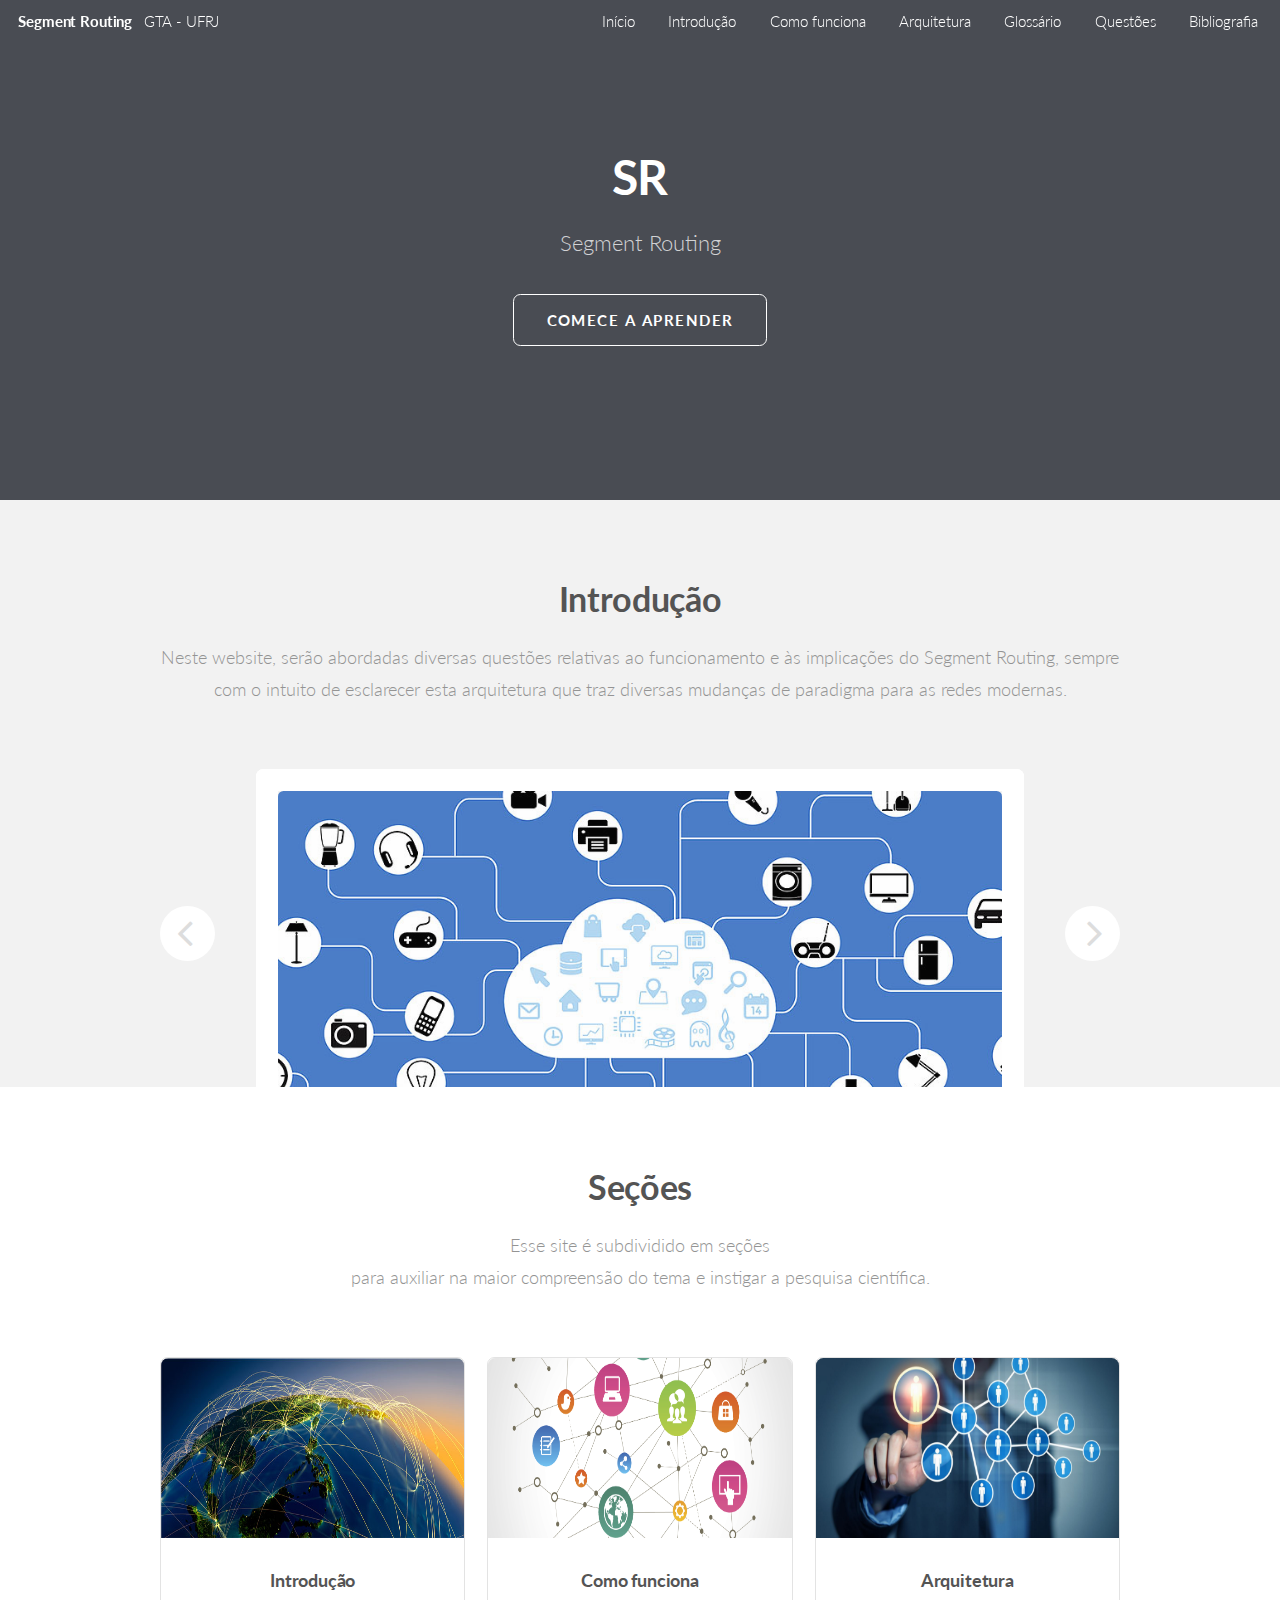
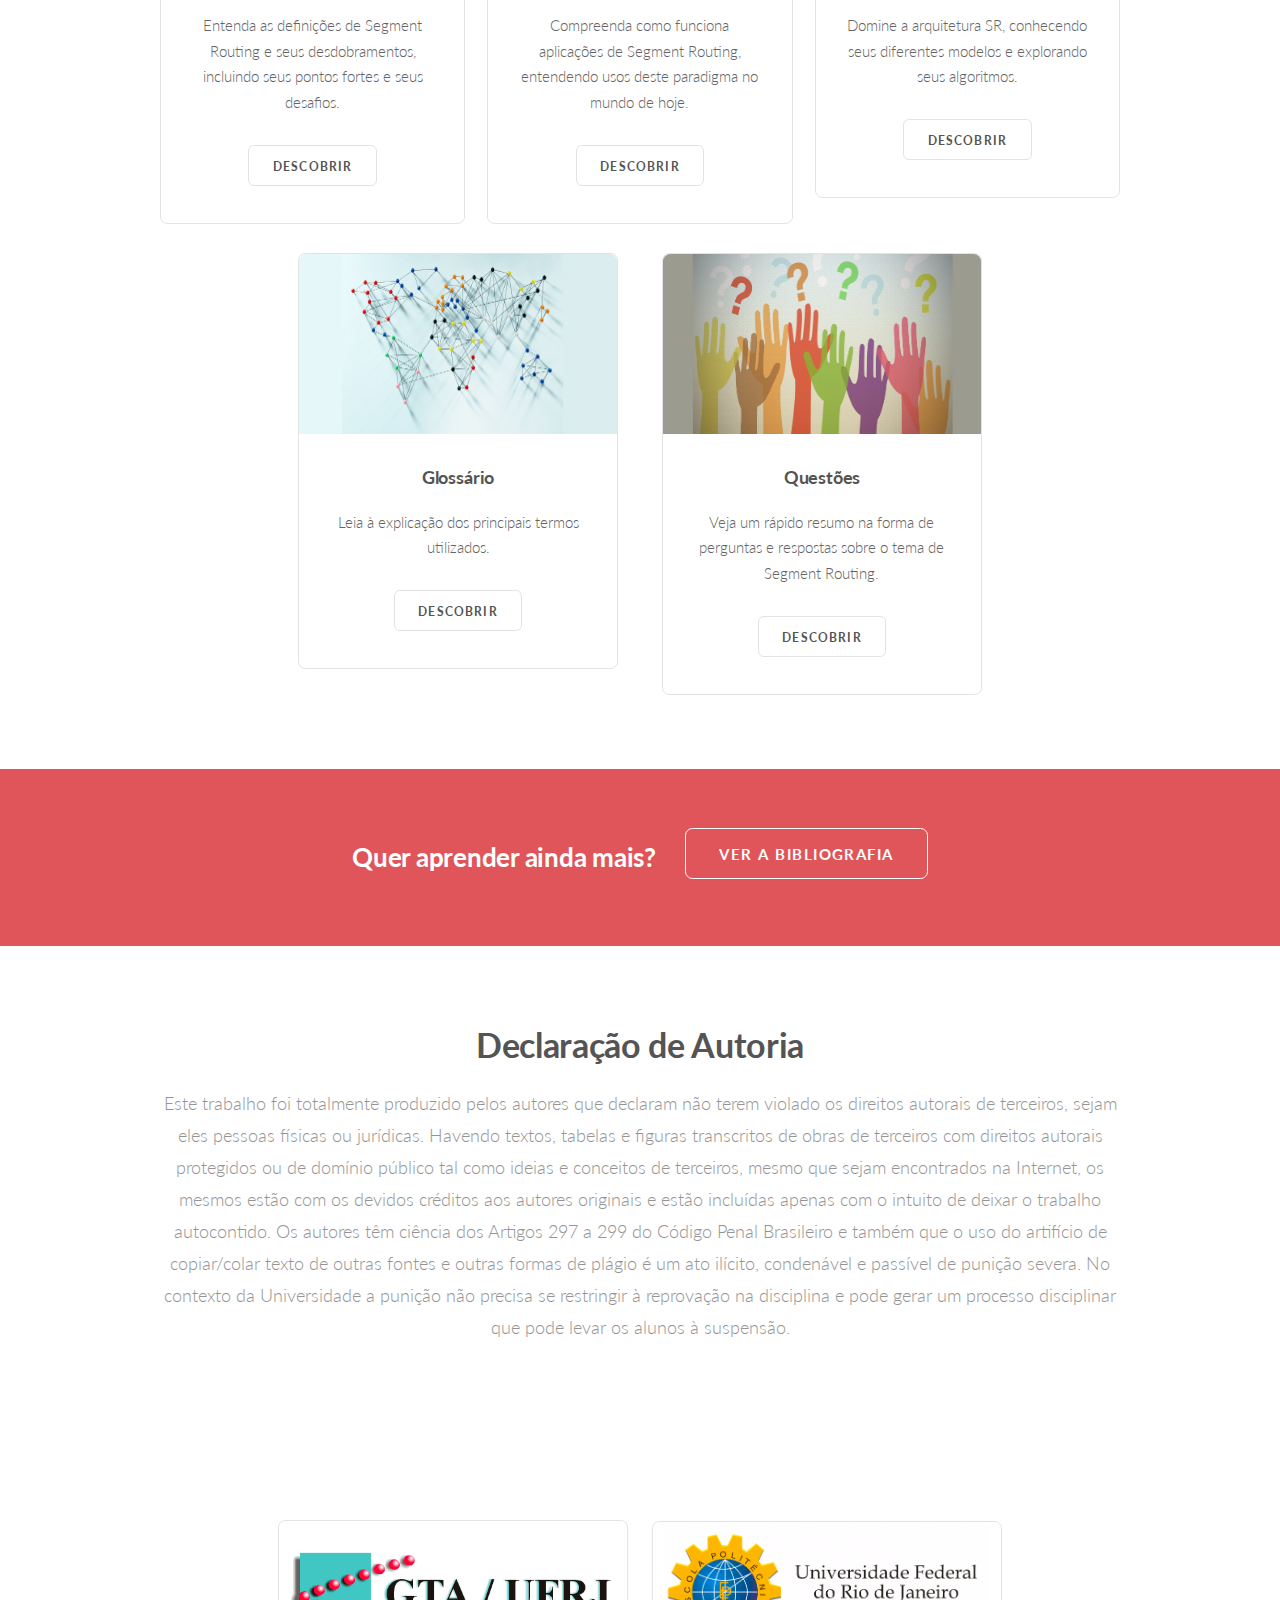
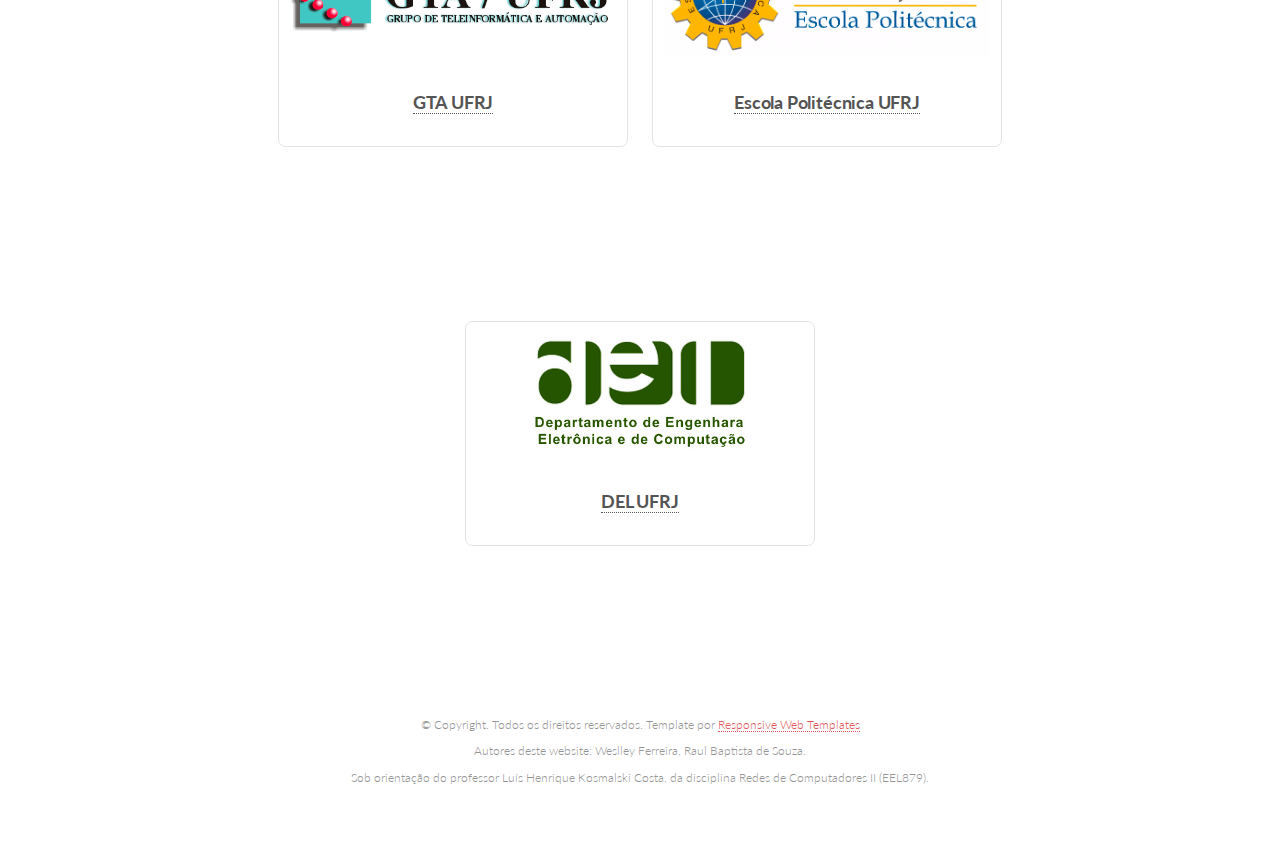
==== commit 817c6f1d: "Atualização das paginas" ====
--- a/index.html
+++ b/index.html
@@ -33,9 +33,9 @@
 					<ul>
 						<li><a href="index.html">Início</a></li>
 						<li><a href="introducao.html">Introdução</a></li>
-						<li><a href="aplicacoes.html">Aplicações</a></li>
+						<li><a href="aplicacoes.html">Como funciona</a></li>
 						<li><a href="arquitetura.html">Arquitetura</a></li>
-						<li><a href="grafos.html">Análise de Grafos</a></li>
+						<li><a href="grafos.html">Glossário</a></li>
 						<li><a href="questoes.html">Questões</a></li>
 						<li><a href="bibliografia.html">Bibliografia</a></li>
 					</ul>
@@ -101,8 +101,8 @@
 						<div class="4u 6u$(2) 12u$(3)">
 							<article class="box post">
 								<a href="aplicacoes.html" class="image fit"><img src="images/applications.png" alt="" class="toolbar"/></a>
-								<h3>Aplicações</h3>
-								<p>Conheça algumas das aplicações de Segment Routing, entendendo usos deste paradigma no mundo de hoje.</p>
+								<h3>Como funciona</h3>
+								<p>Compreenda como funciona aplicações de Segment Routing, entendendo usos deste paradigma no mundo de hoje.</p>
 								<ul class="actions">
 									<li><a href="aplicacoes.html" class="button">Descobrir</a></li>
 								</ul>
@@ -122,8 +122,8 @@
 							<div class="4u 6u$(2) 12u$(3)" style="margin-right: 3em;">
 								<article class="box post">
 									<a href="grafos.html" class="image fit"><img src="images/graphs.jpg" alt="" class="toolbar"/></a>
-									<h3>Análise de...</h3>
-									<p>Leia análises blablabla.</p>
+									<h3>Glossário</h3>
+									<p>Leia à explicação dos principais termos utilizados.</p>
 									<ul class="actions">
 										<li><a href="grafos.html" class="button">Descobrir</a></li>
 									</ul>
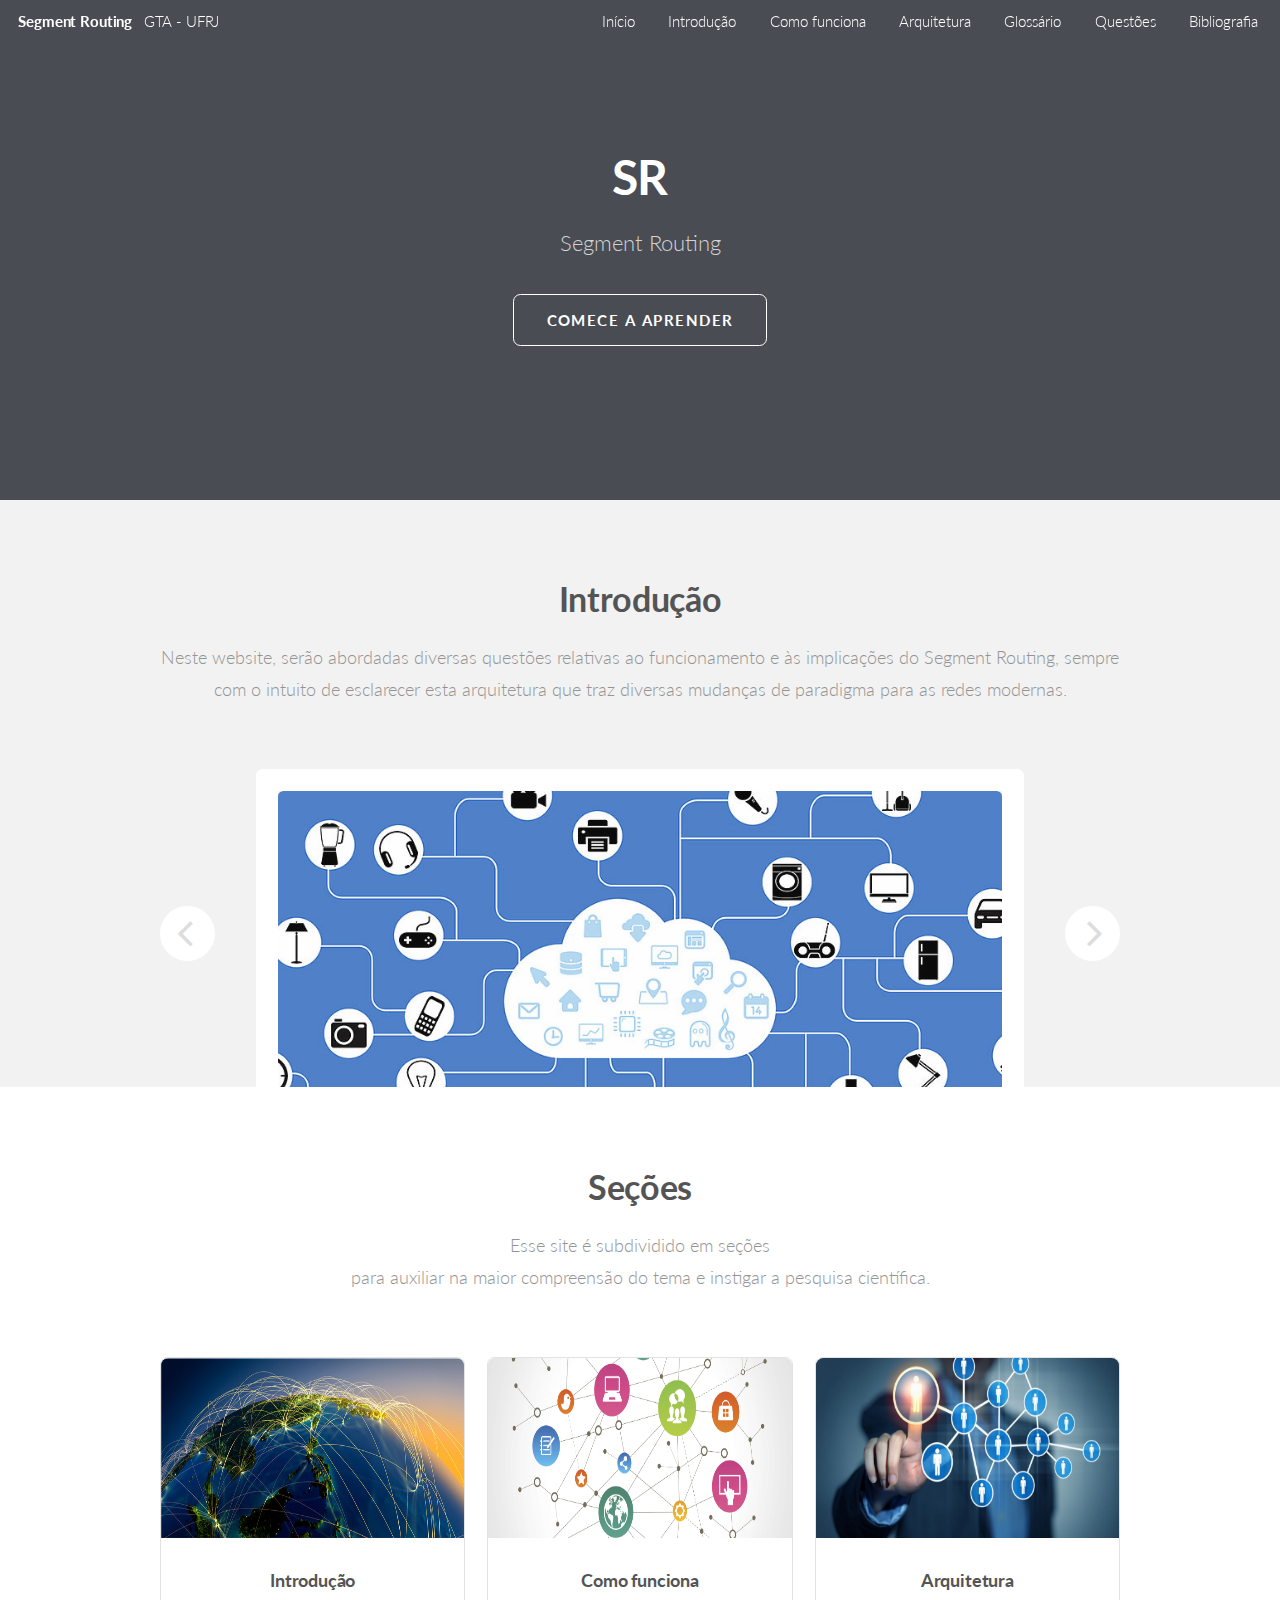
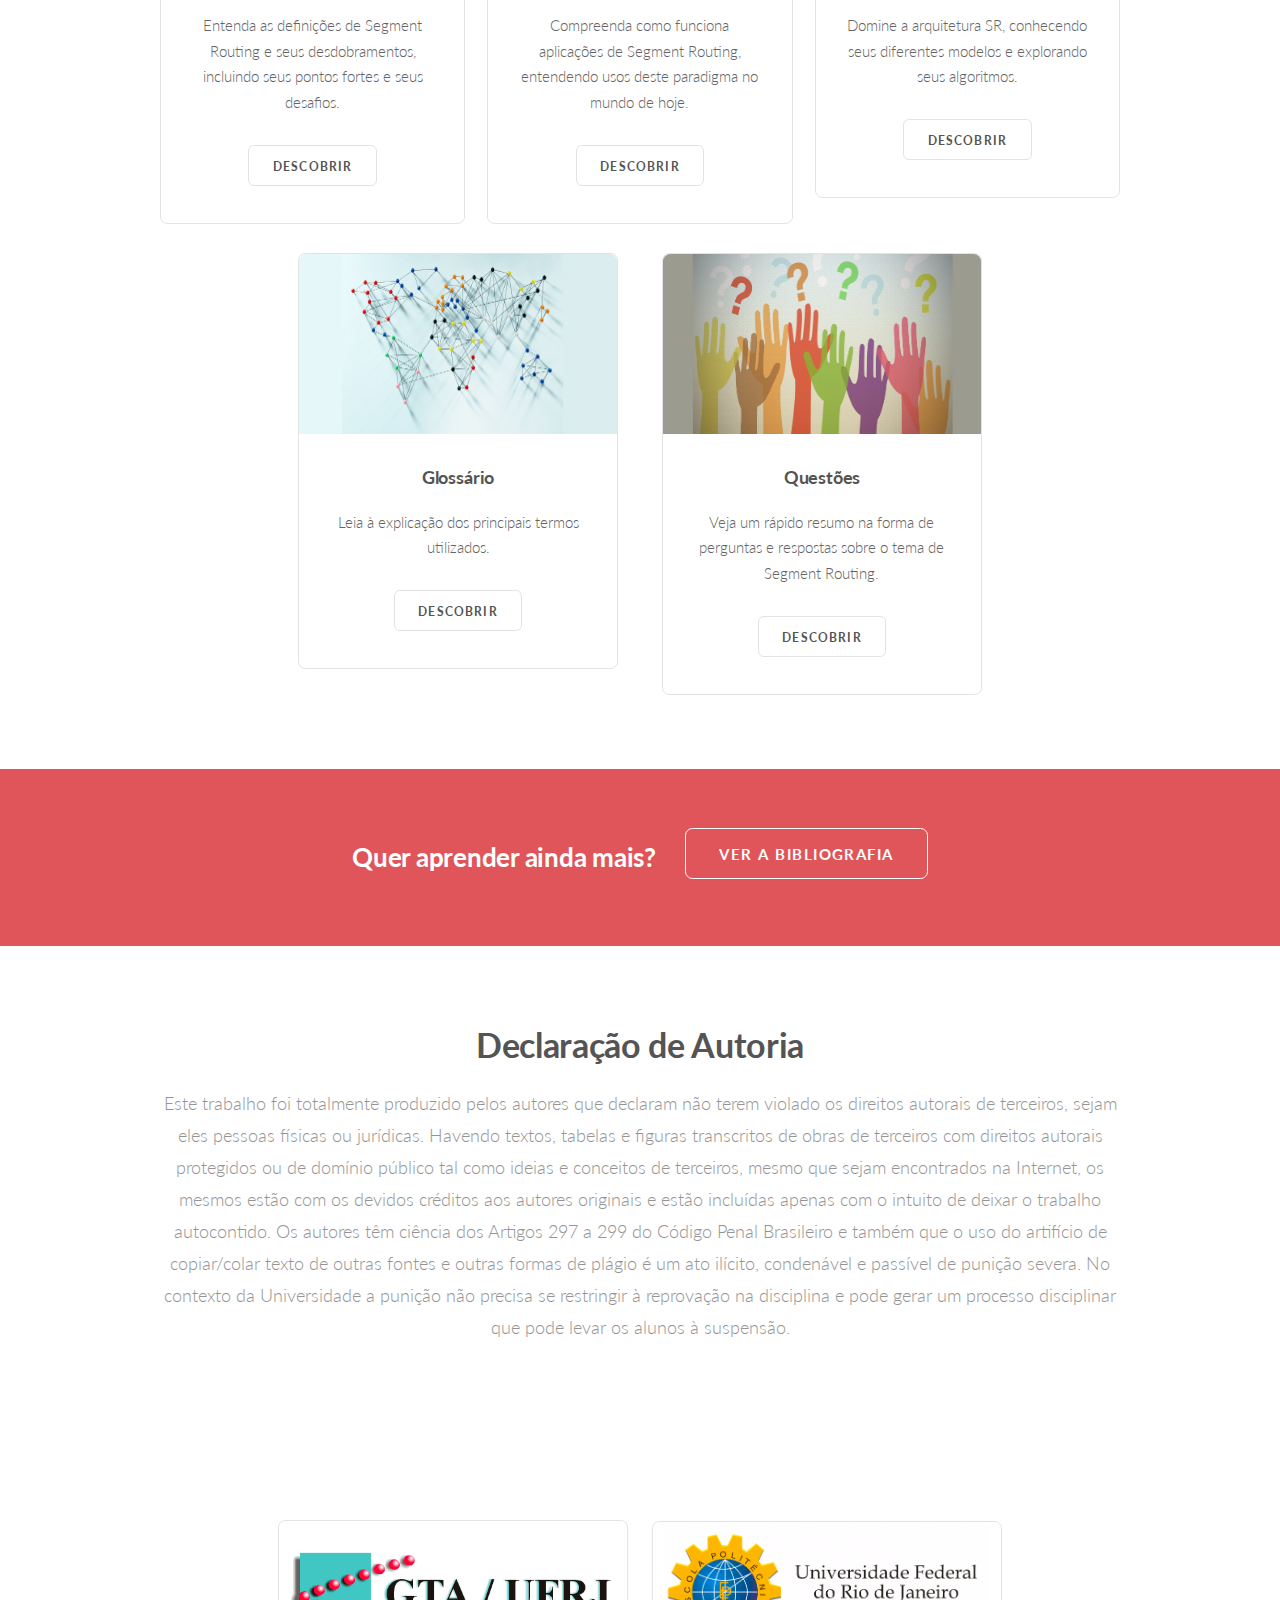
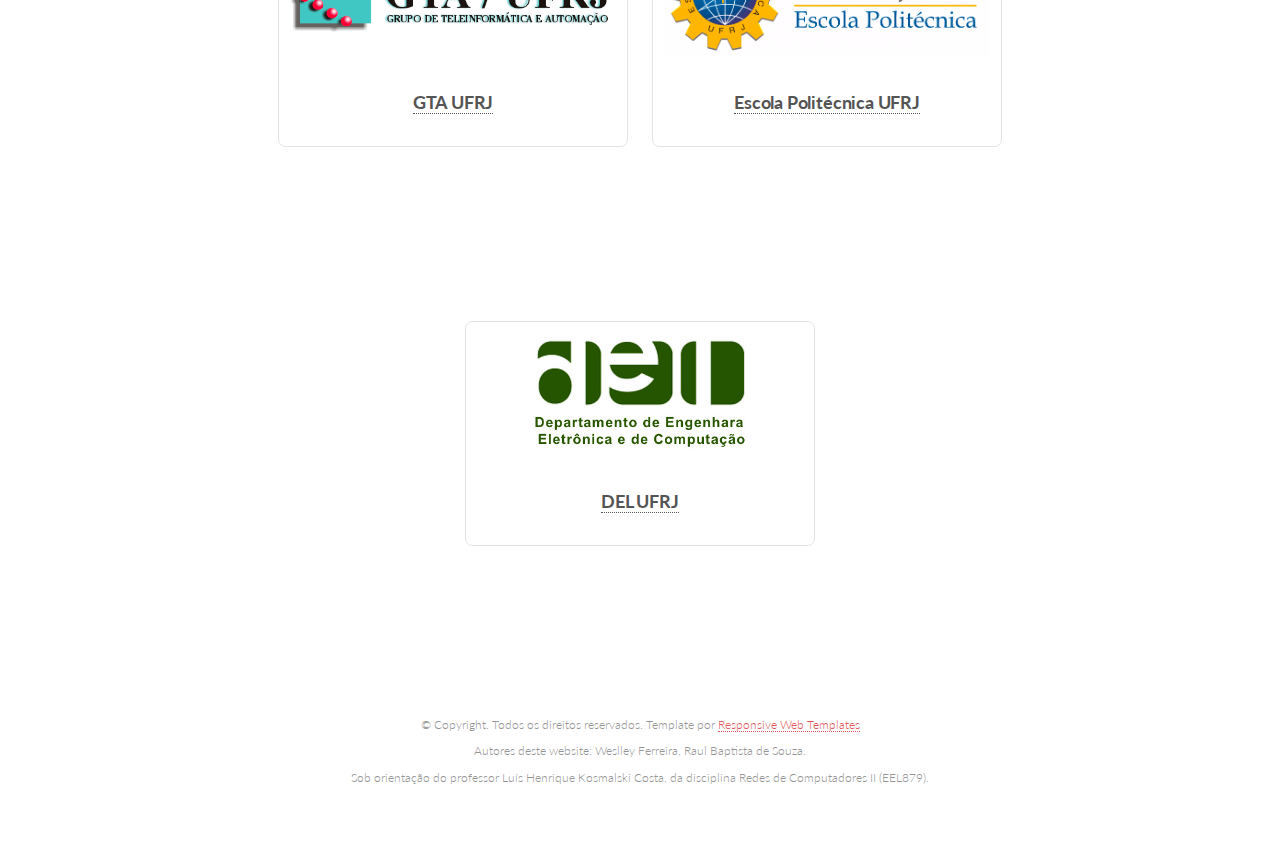
==== commit f2542b81: "atualizações" ====
--- a/index.html
+++ b/index.html
@@ -33,7 +33,7 @@
 					<ul>
 						<li><a href="index.html">Início</a></li>
 						<li><a href="introducao.html">Introdução</a></li>
-						<li><a href="aplicacoes.html">Como funciona</a></li>
+						<li><a href="comofunciona.html">Como funciona</a></li>
 						<li><a href="arquitetura.html">Arquitetura</a></li>
 						<li><a href="grafos.html">Glossário</a></li>
 						<li><a href="questoes.html">Questões</a></li>
@@ -100,11 +100,11 @@
 						</div>
 						<div class="4u 6u$(2) 12u$(3)">
 							<article class="box post">
-								<a href="aplicacoes.html" class="image fit"><img src="images/applications.png" alt="" class="toolbar"/></a>
+								<a href="comofunciona.html" class="image fit"><img src="images/applications.png" alt="" class="toolbar"/></a>
 								<h3>Como funciona</h3>
 								<p>Compreenda como funciona aplicações de Segment Routing, entendendo usos deste paradigma no mundo de hoje.</p>
 								<ul class="actions">
-									<li><a href="aplicacoes.html" class="button">Descobrir</a></li>
+									<li><a href="comofunciona.html" class="button">Descobrir</a></li>
 								</ul>
 							</article>
 						</div>
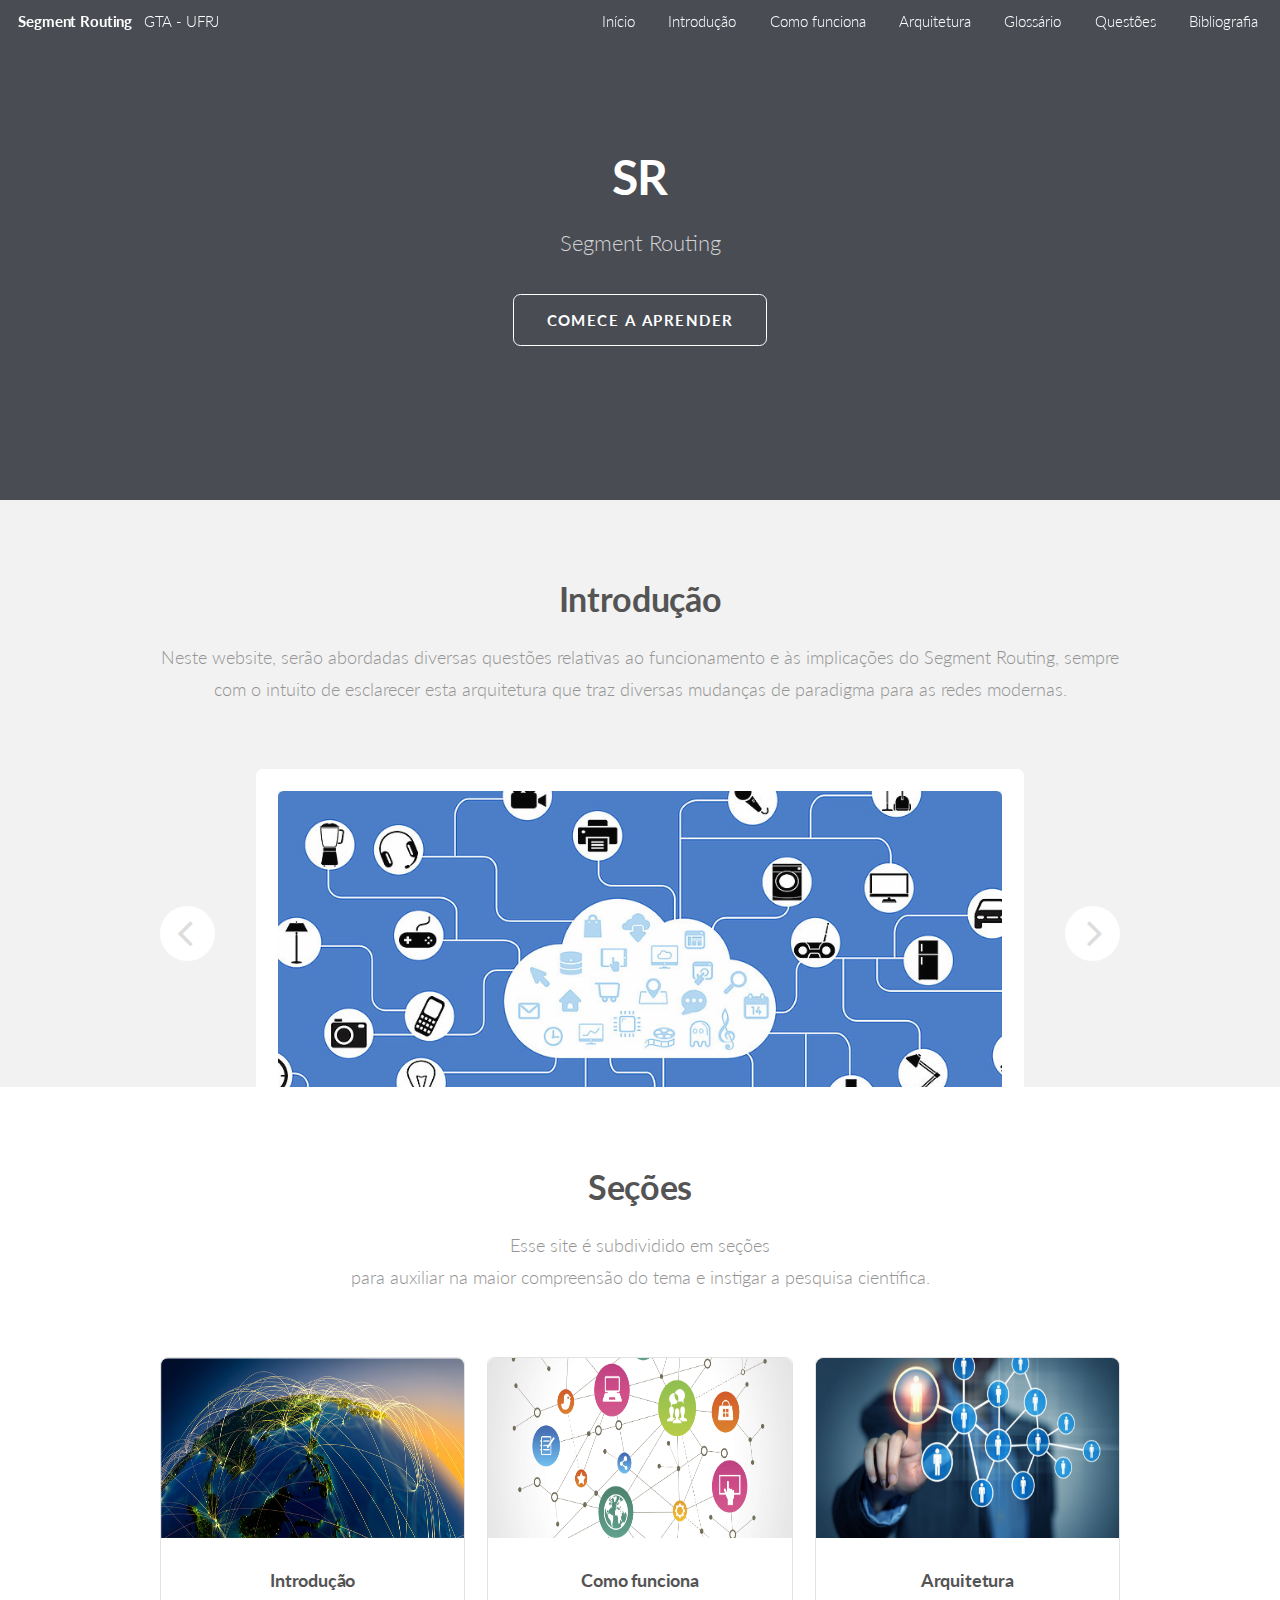
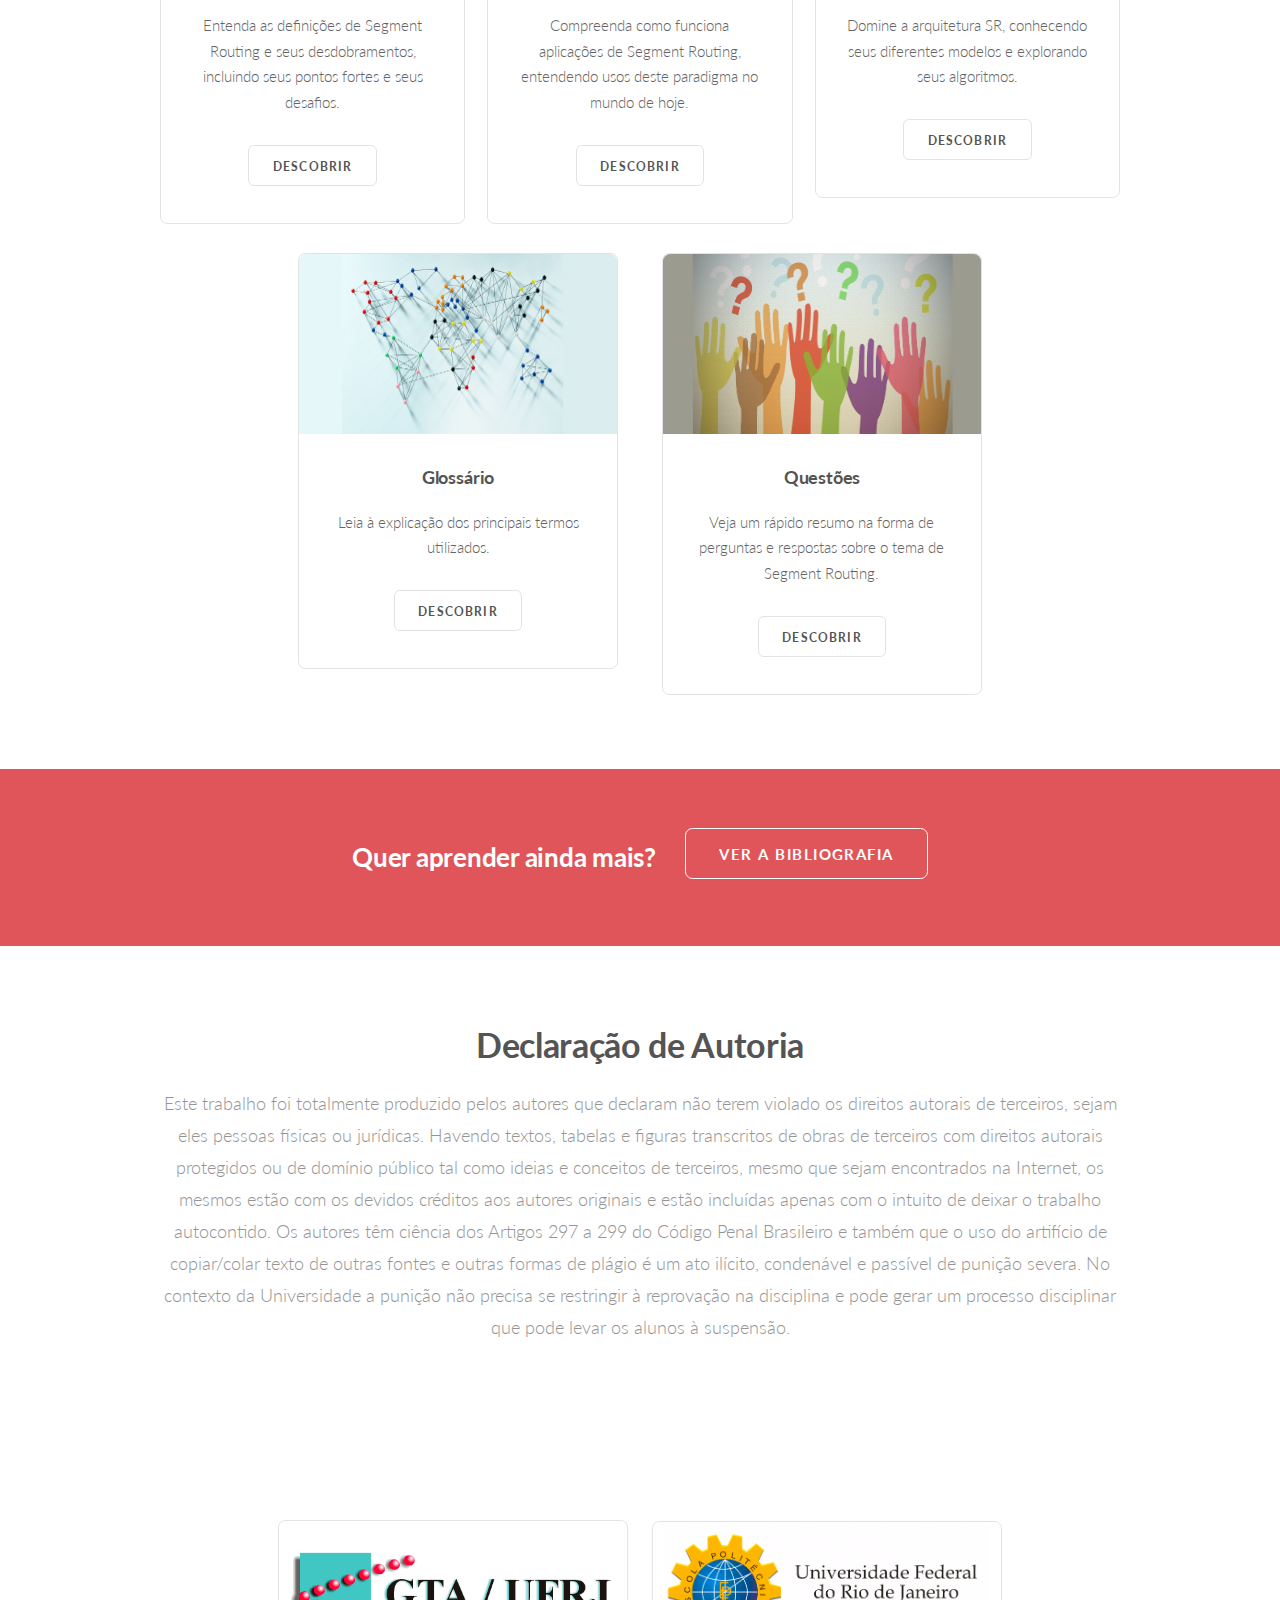
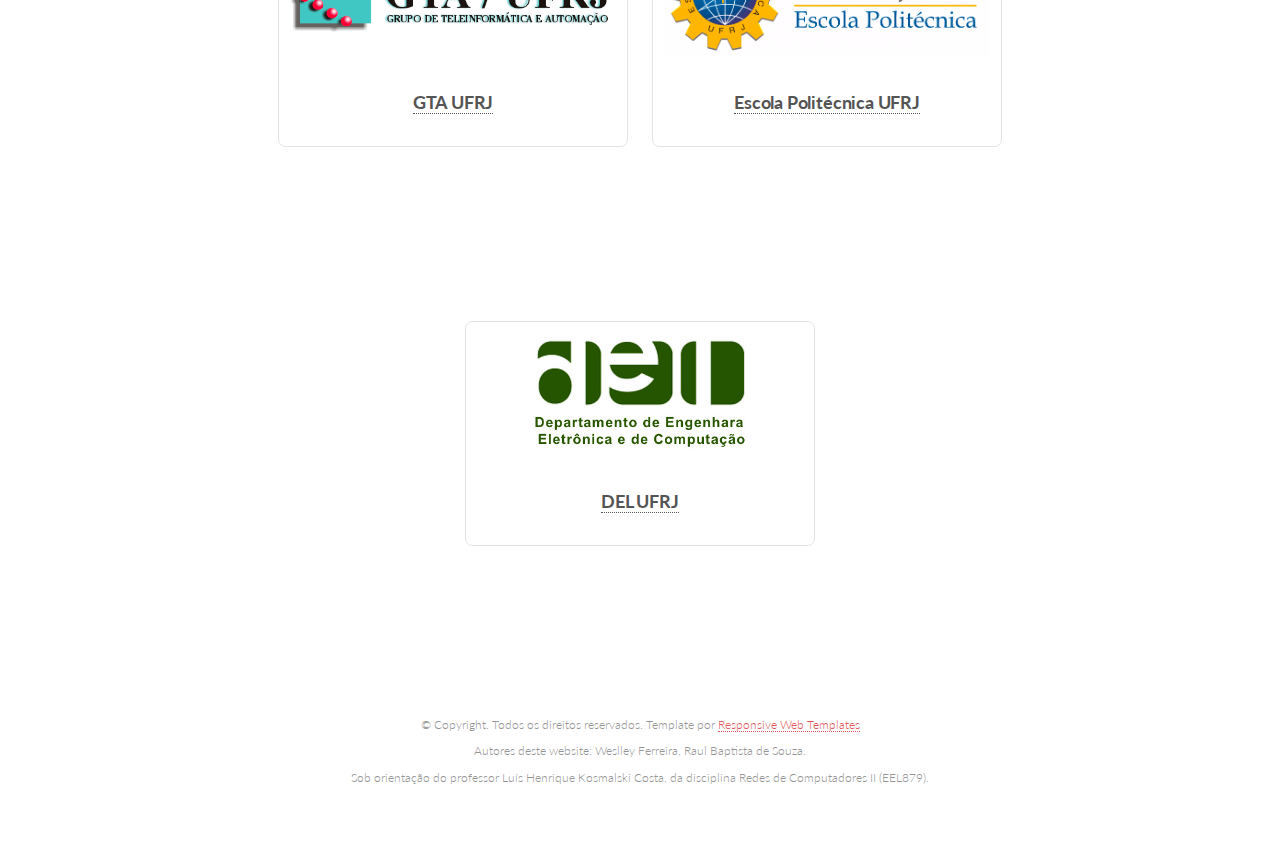
==== commit e2dbcb9a: "atualizações" ====
--- a/index.html
+++ b/index.html
@@ -35,7 +35,7 @@
 						<li><a href="introducao.html">Introdução</a></li>
 						<li><a href="comofunciona.html">Como funciona</a></li>
 						<li><a href="arquitetura.html">Arquitetura</a></li>
-						<li><a href="grafos.html">Glossário</a></li>
+						<li><a href="glossario.html">Glossário</a></li>
 						<li><a href="questoes.html">Questões</a></li>
 						<li><a href="bibliografia.html">Bibliografia</a></li>
 					</ul>
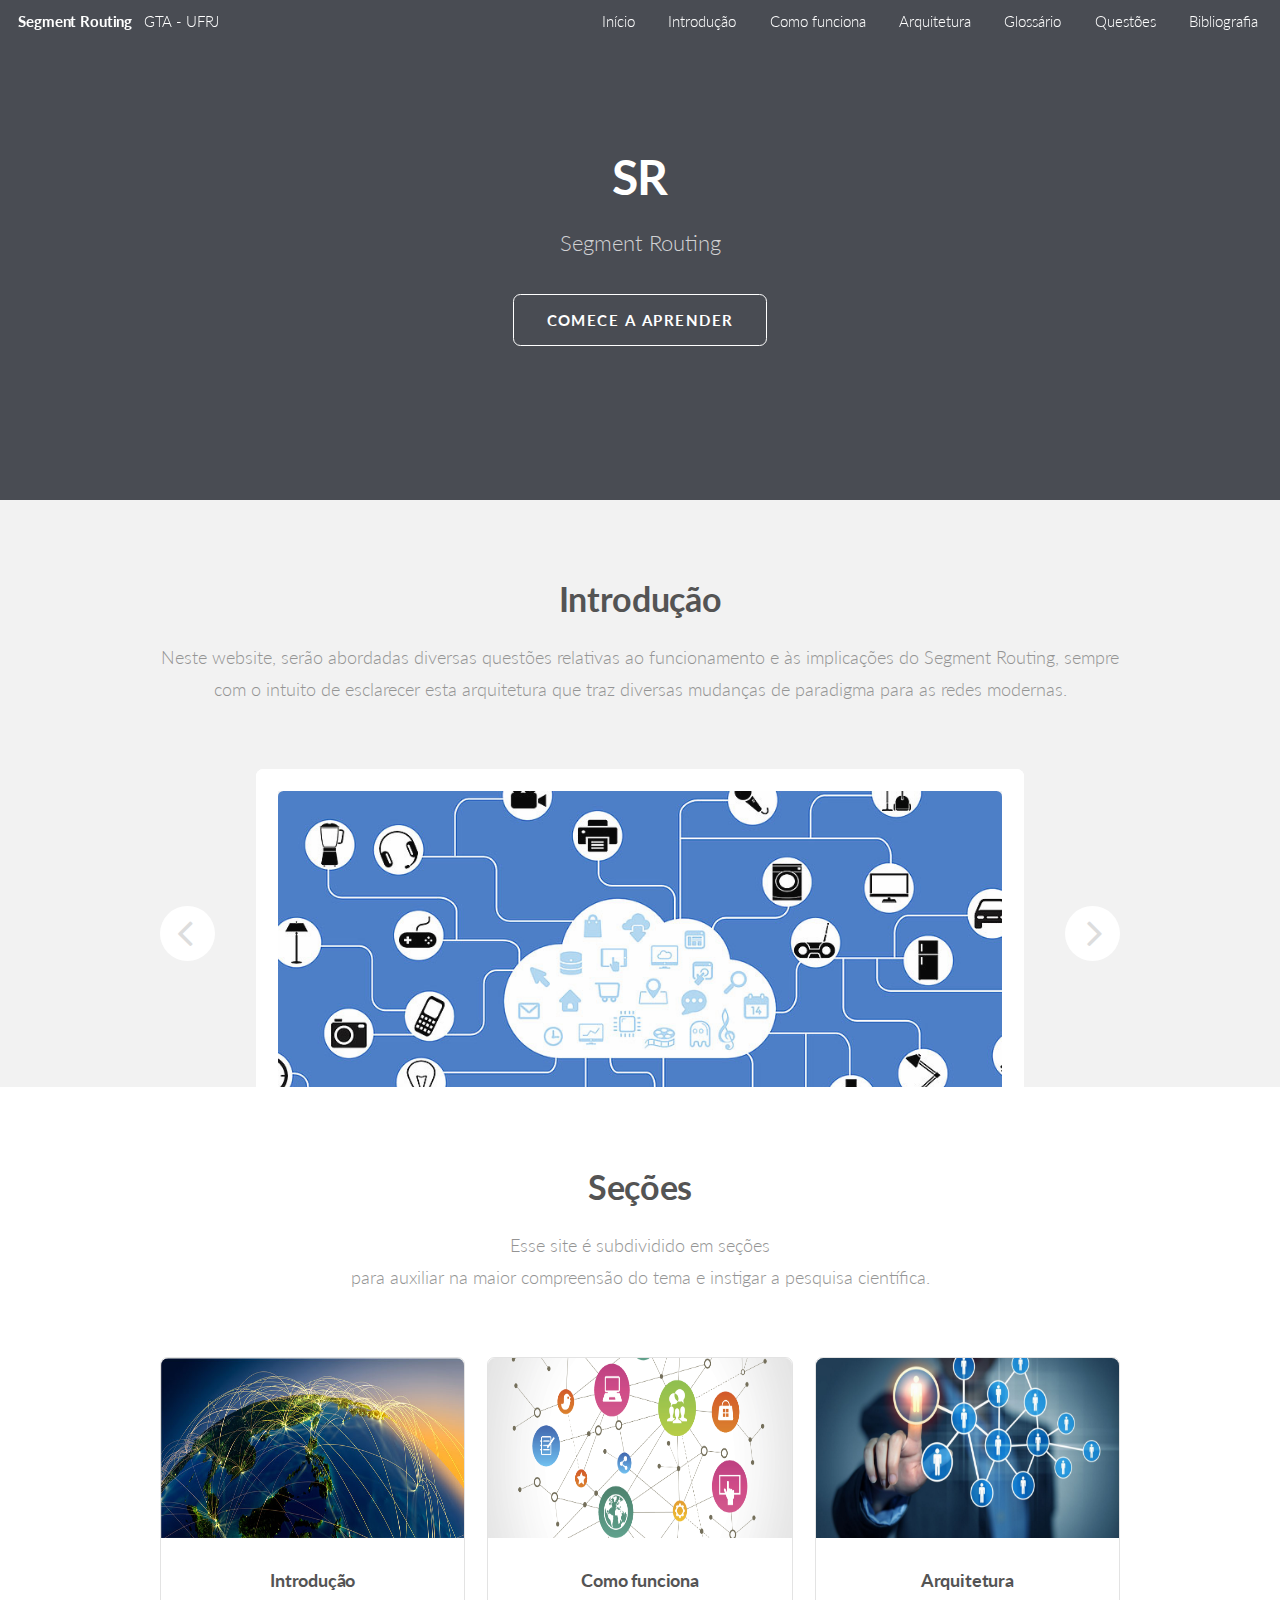
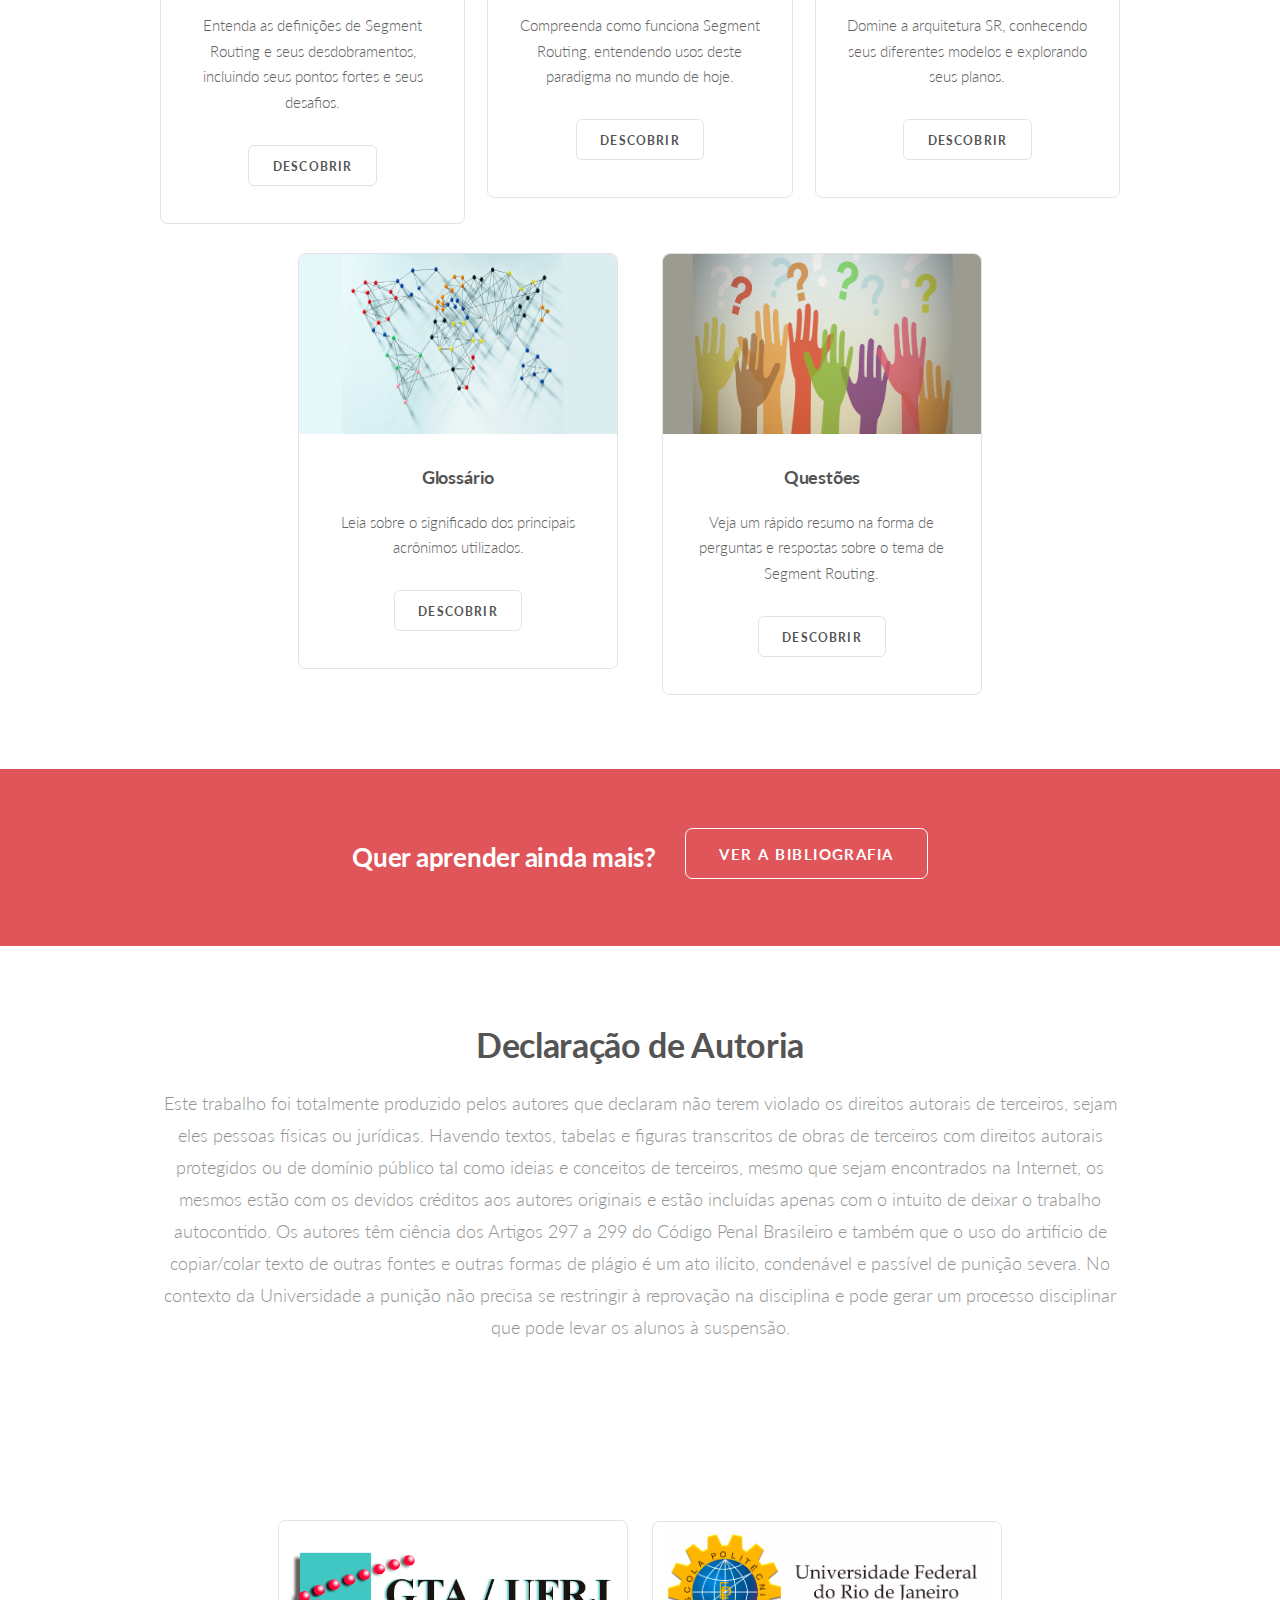
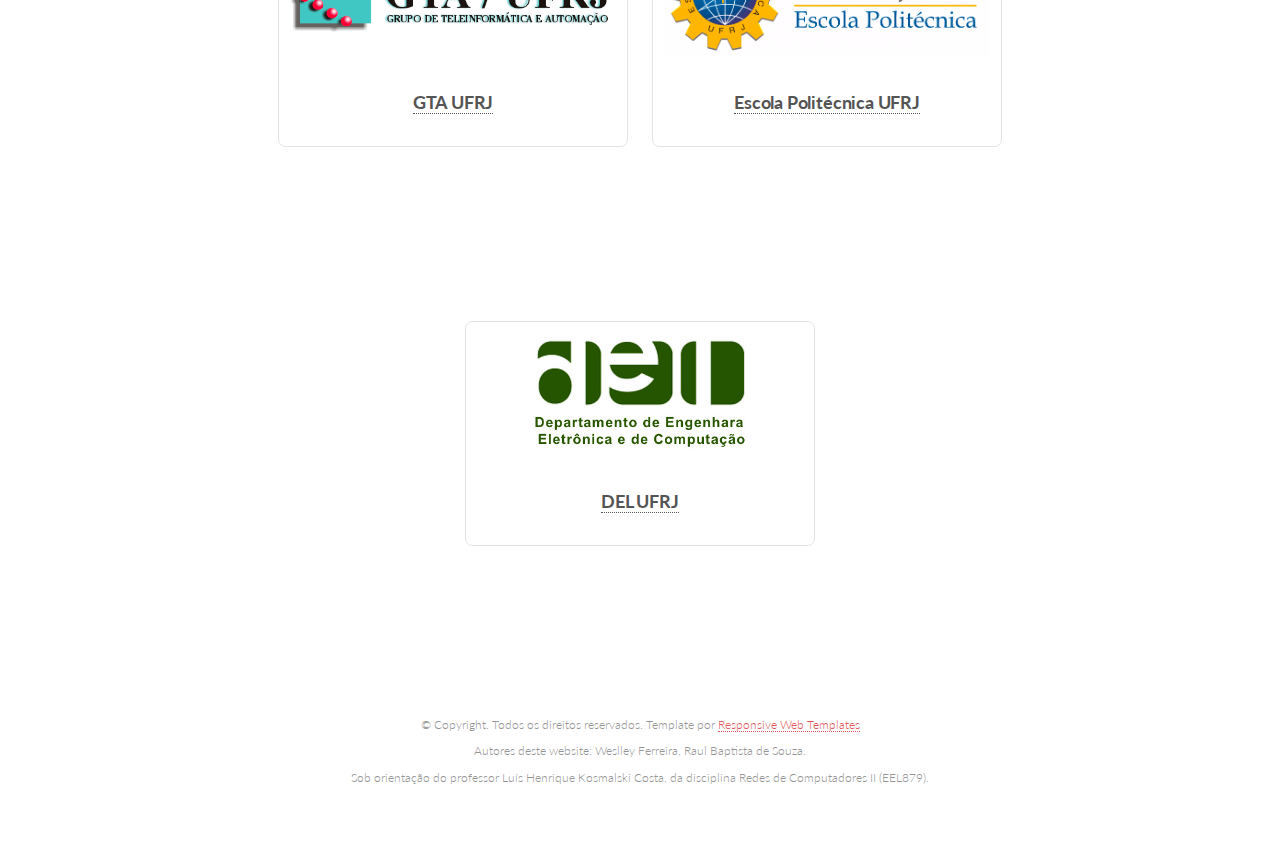
==== commit c0dd7b5b: "atualização de páginas" ====
--- a/index.html
+++ b/index.html
@@ -69,7 +69,7 @@
 									<img src="images/dist_sys.jpg" alt="" />
 								</div>
 								<div class="slide">
-									<img src="images/jvm.jpg" alt="" />
+									<img src="images/arquitetura_image1.png" alt="" />
 								</div>
 							</div>
 						</div>
@@ -102,7 +102,7 @@
 							<article class="box post">
 								<a href="comofunciona.html" class="image fit"><img src="images/applications.png" alt="" class="toolbar"/></a>
 								<h3>Como funciona</h3>
-								<p>Compreenda como funciona aplicações de Segment Routing, entendendo usos deste paradigma no mundo de hoje.</p>
+								<p>Compreenda como funciona Segment Routing, entendendo usos deste paradigma no mundo de hoje.</p>
 								<ul class="actions">
 									<li><a href="comofunciona.html" class="button">Descobrir</a></li>
 								</ul>
@@ -112,7 +112,7 @@
 							<article class="box post">
 								<a href="arquitetura.html" class="image fit"><img src="images/architecture.png" alt="" class="toolbar"/></a>
 								<h3>Arquitetura</h3>
-								<p>Domine a arquitetura SR, conhecendo seus diferentes modelos e explorando seus algoritmos.</p>
+								<p>Domine a arquitetura SR, conhecendo seus diferentes modelos e explorando seus planos.</p>
 								<ul class="actions">
 									<li><a href="arquitetura.html" class="button">Descobrir</a></li>
 								</ul>
@@ -123,7 +123,7 @@
 								<article class="box post">
 									<a href="grafos.html" class="image fit"><img src="images/graphs.jpg" alt="" class="toolbar"/></a>
 									<h3>Glossário</h3>
-									<p>Leia à explicação dos principais termos utilizados.</p>
+									<p>Leia sobre o significado dos principais acrônimos utilizados.</p>
 									<ul class="actions">
 										<li><a href="grafos.html" class="button">Descobrir</a></li>
 									</ul>
